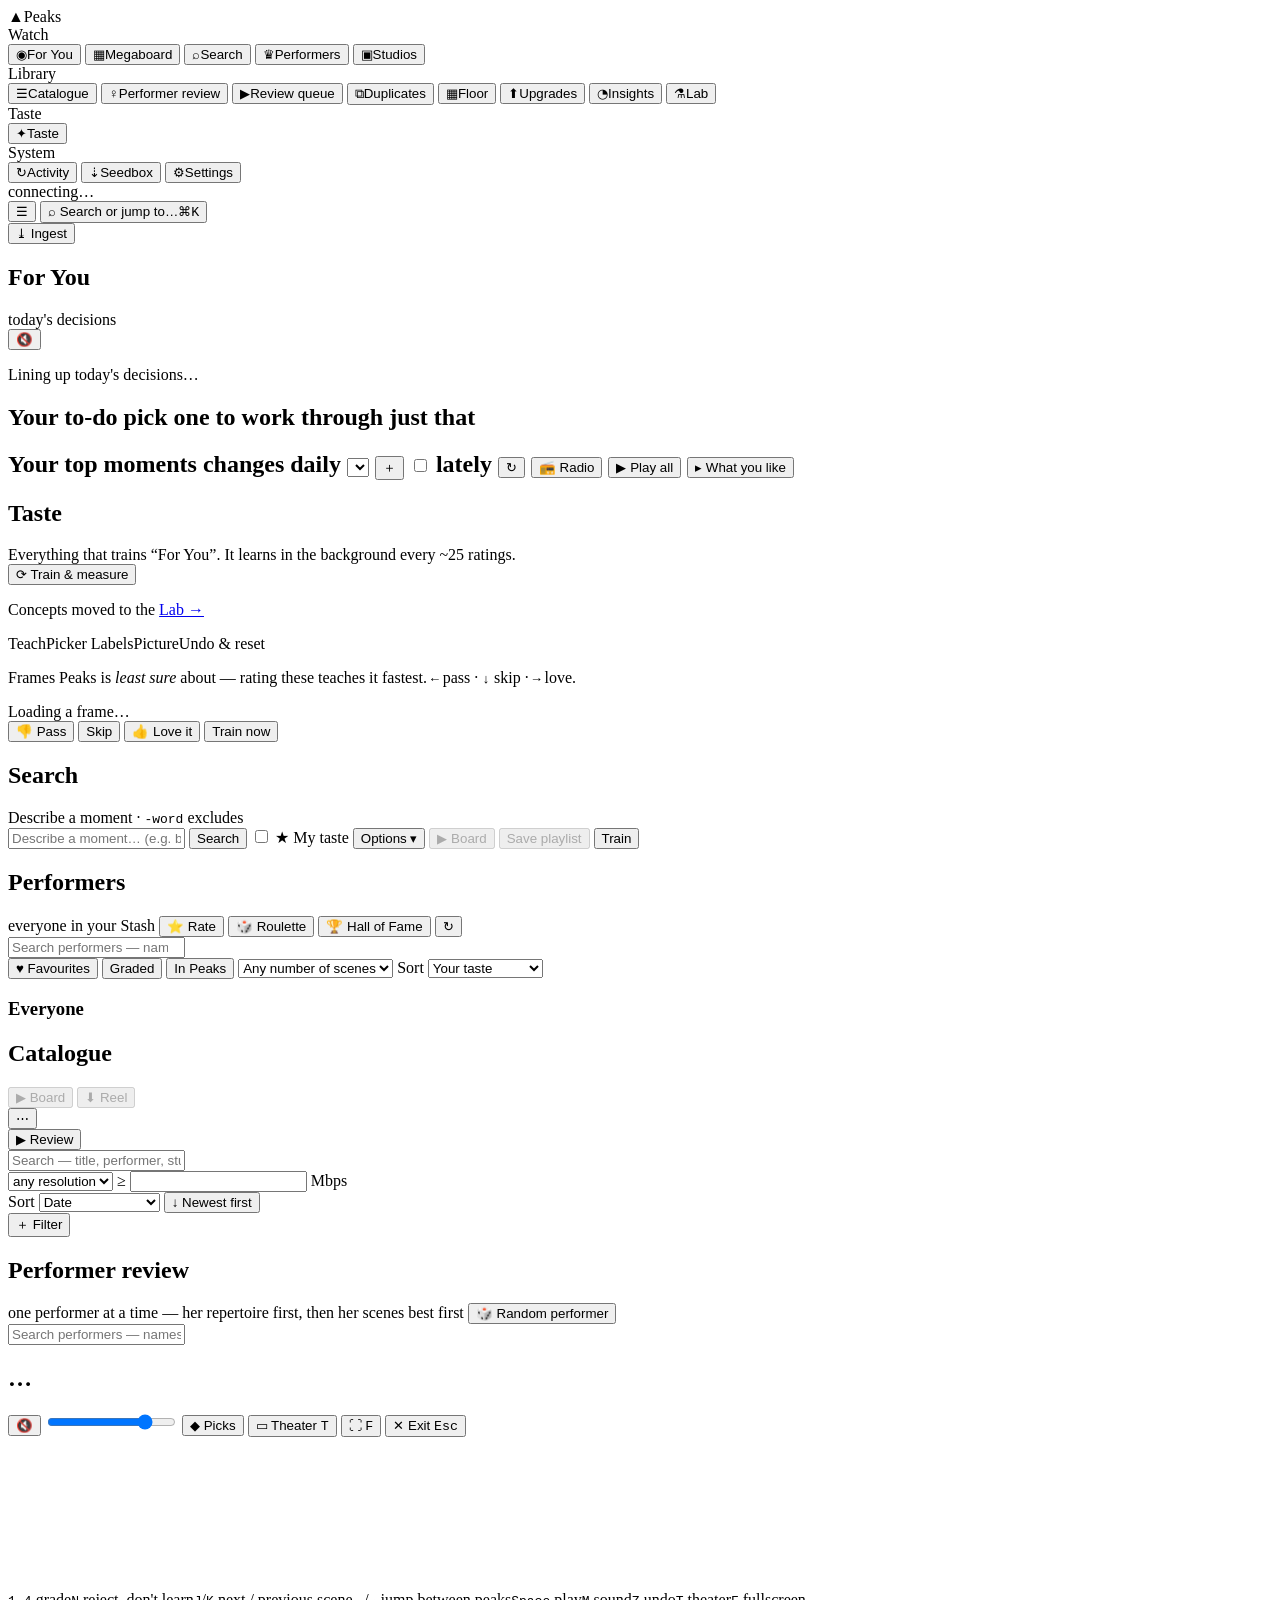
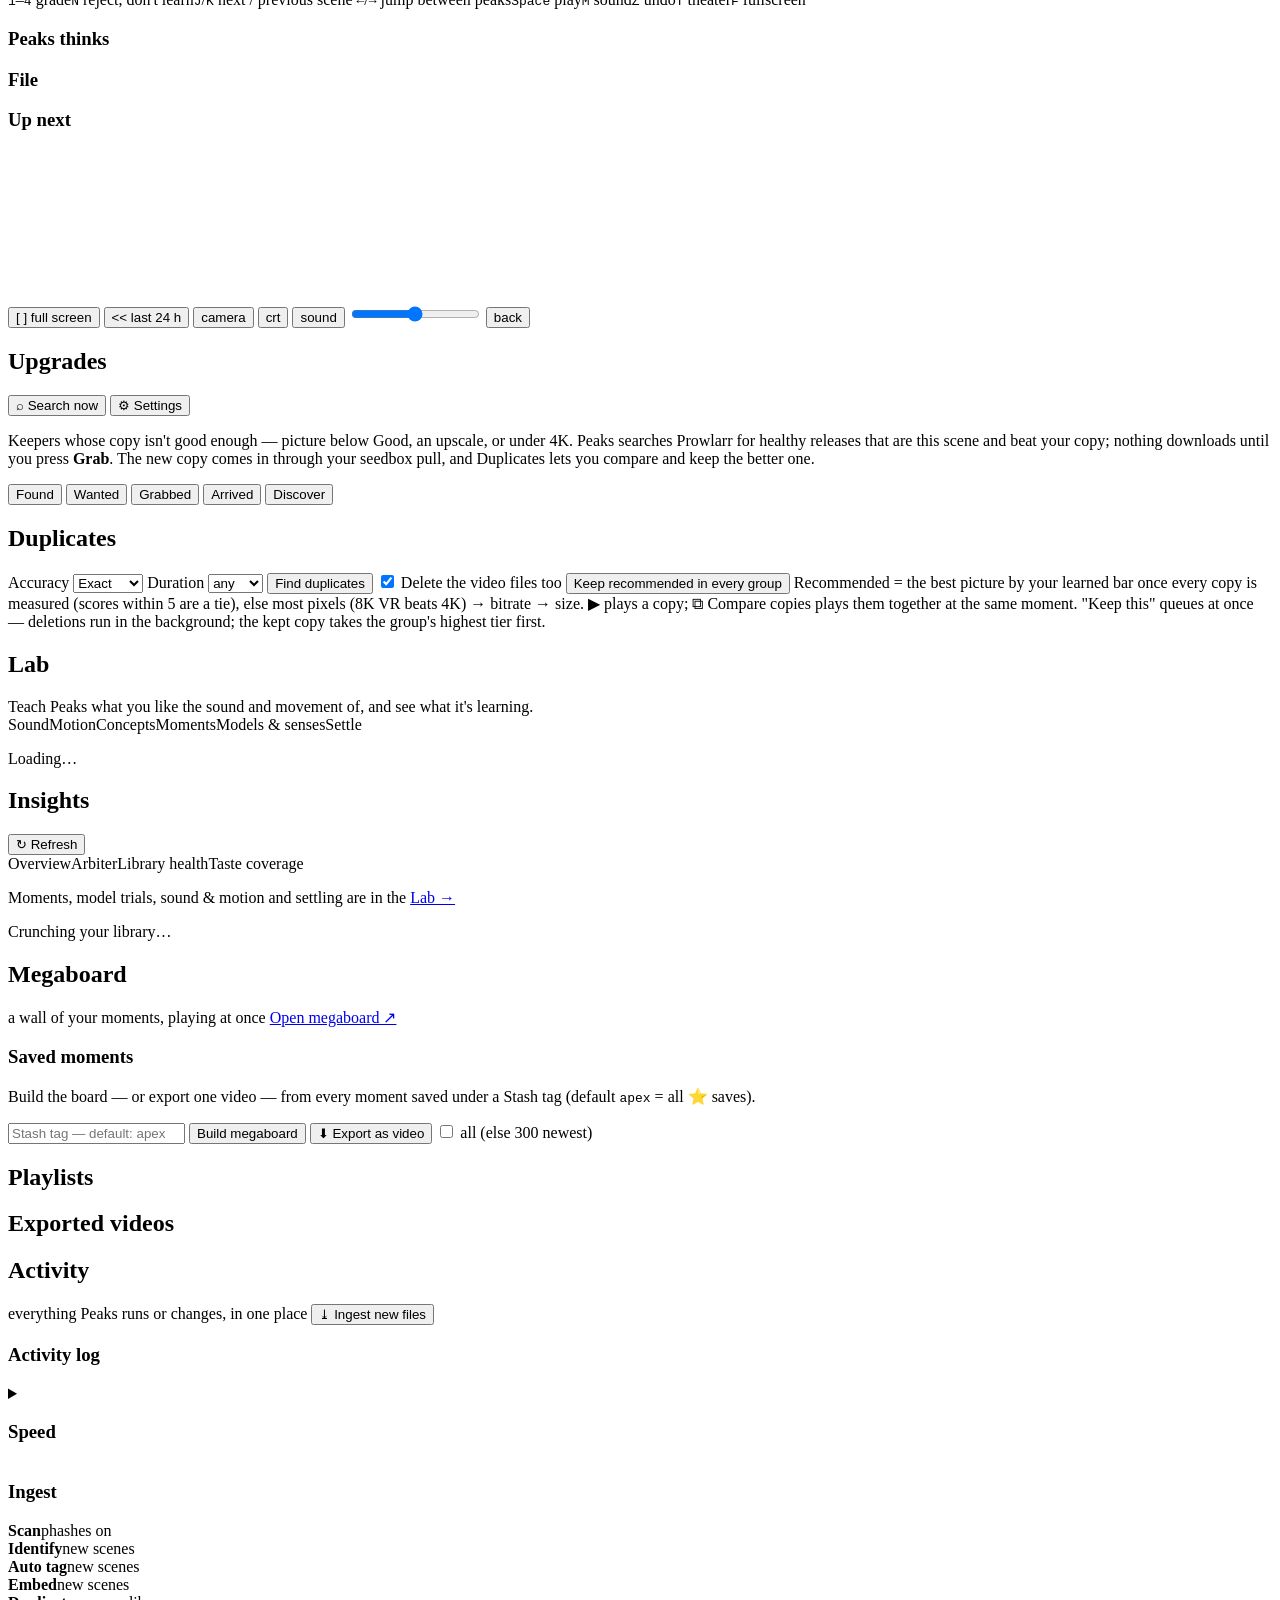
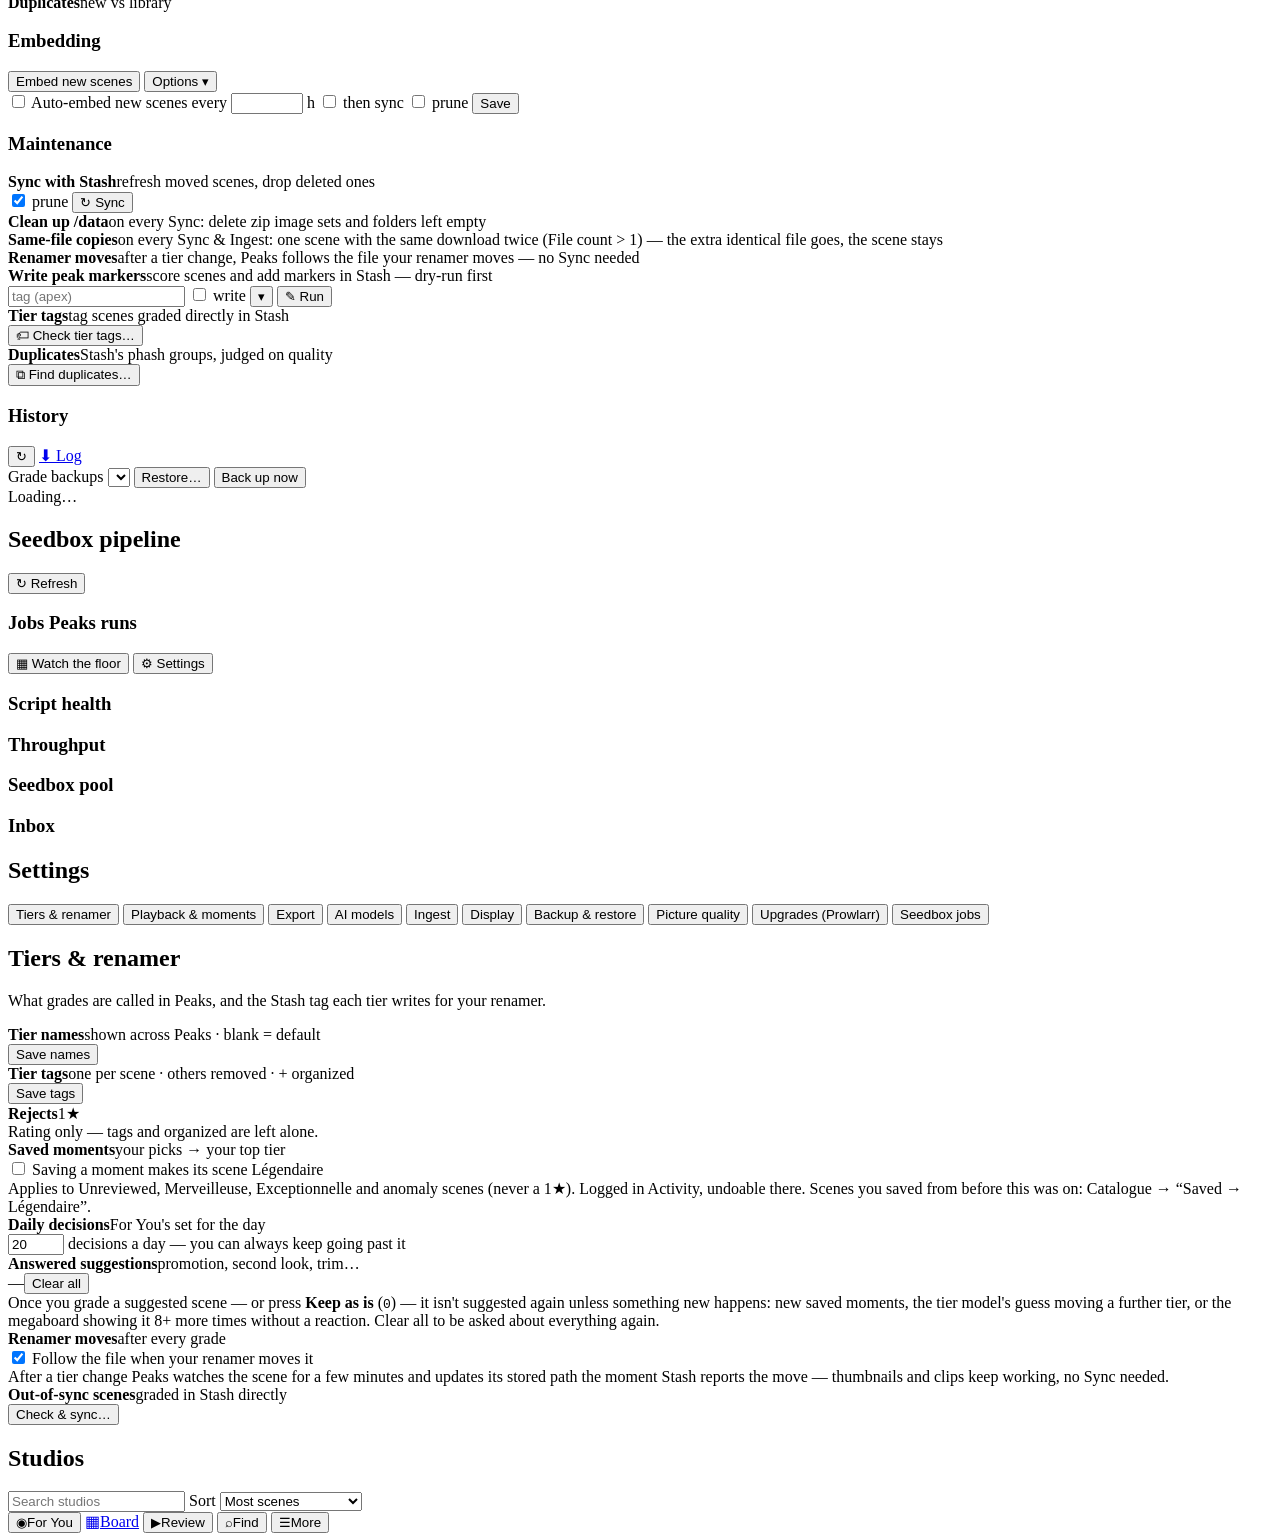
==== src/peaks/web/static/index.html @ 9a2d59e1 "Performer face/body rating where you look first, plus a Rate performers grid - Her page: 'Your ratin" ====
<!DOCTYPE html>
<html lang="en">
<head>
  <meta charset="UTF-8" />
  <meta name="viewport" content="width=device-width, initial-scale=1.0, viewport-fit=cover" />
  <title>Peaks</title>
  <link rel="manifest" href="/manifest.webmanifest" />
  <meta name="theme-color" content="#0b0b0d" />
  <meta name="mobile-web-app-capable" content="yes" />
  <link rel="apple-touch-icon" href="/static/icons/apple-touch-icon.png" />
  <link rel="icon" type="image/svg+xml" href="/static/peaks.svg" />
  <link rel="stylesheet" href="/static/style.css" />
  <link rel="stylesheet" href="/static/ui.css" />
</head>
<body>
<div class="app">
  <!-- SIDEBAR: four groups — watch, library, taste, system -->
  <aside class="side" id="side">
    <div class="brand"><i>▲</i>Peaks</div>
    <div class="grp">Watch</div>
    <button class="nav tab active" data-view="foryou"><span class="ic">◉</span>For You</button>
    <button class="nav tab" data-view="board"><span class="ic">▦</span>Megaboard</button>
    <button class="nav tab" data-view="explore"><span class="ic">⌕</span>Search</button>
    <button class="nav tab" data-view="performers"><span class="ic">♛</span>Performers</button>
    <button class="nav tab" data-view="studios"><span class="ic">▣</span>Studios</button>
    <div class="grp">Library</div>
    <button class="nav tab" data-view="catalogue"><span class="ic">☰</span>Catalogue<span class="ct" id="nav-ct-cat"></span></button>
    <div id="side-smart" class="side-smart" hidden>
      <div class="grp sub-grp">Smart views</div>
      <span id="cat-views" class="side-views"></span>
      <button id="btn-cat-new" class="side-view" hidden title="Scenes added by the last ingest">✦ New</button>
    </div>
    <button class="nav tab" data-view="perfreview"><span class="ic">♀</span>Performer review</button>
    <button class="nav tab" data-view="review"><span class="ic">▶</span>Review queue<span class="ct" id="nav-ct-review"></span></button>
    <button class="nav tab" data-view="dupes"><span class="ic">⧉</span>Duplicates<span class="ct hot" id="nav-ct-dupes" hidden></span></button>
    <button class="nav tab" data-view="floor"><span class="ic">▦</span>Floor<span class="ct hot" id="nav-ct-floor" hidden></span></button>
    <button class="nav tab" data-view="upgrades"><span class="ic">⬆</span>Upgrades<span class="ct hot" id="nav-ct-upg" hidden></span></button>
    <button class="nav tab" data-view="statistics"><span class="ic">◔</span>Insights</button>
    <button class="nav tab" data-view="lab"><span class="ic">⚗</span>Lab</button>
    <div class="grp">Taste</div>
    <button class="nav tab" data-view="taste"><span class="ic">✦</span>Taste</button>
    <div class="grp">System</div>
    <button class="nav tab" data-view="activity"><span class="ic">↻</span>Activity<span class="ct hot" id="nav-ct-jobs" hidden></span></button>
    <button class="nav tab" data-view="seedbox"><span class="ic">⇣</span>Seedbox<span class="sb-dot" id="nav-sb-dot" hidden></span></button>
    <button class="nav tab" data-view="dashboard"><span class="ic">⚙</span>Settings</button>
    <div class="spacer"></div>
    <div id="job-tray" class="tray" hidden></div>
    <div class="conn"><span class="dot" id="conn-dot"></span><span id="conn">connecting…</span></div>
  </aside>

  <main class="main">
    <div class="top">
      <button class="nav-toggle" id="nav-toggle" title="Menu">☰</button>
      <button class="cmd" id="cmd-open" title="Search or jump to anything (⌘K / Ctrl+K)">⌕ <span>Search or jump to…</span><kbd>⌘K</kbd></button>
      <div class="grow"></div>
      <button id="btn-top-ingest" class="btn ghost" title="Scan → identify → auto tag in Stash, then embed + duplicate-check the new scenes">⤓ Ingest</button>
      <button id="btn-logout" class="btn ghost" title="Lock (sign out)" hidden>🔒</button>
    </div>
    <div class="content" id="content">
    <div id="warm-banner" class="warm-banner" hidden></div>

  <!-- FOR YOU (home) -->
  <section id="foryou" class="view active">
    <div class="head"><h1>For You</h1><span class="sub2">today's decisions</span><span class="grow"></span>
      <span id="td-week" class="dim small"></span></div>
    <div class="td-hero" id="td-hero">
      <div class="td-player">
        <video id="td-video" muted playsinline preload="none" hidden></video>
        <div id="td-still" class="td-still" title="Play its peak moments (P)"></div>
        <div id="td-spin" class="td-spin" hidden>loading…</div>
        <div id="td-teach" class="td-teach" hidden></div>
        <div id="td-dots" class="td-dots"></div>
        <button id="td-sound" class="td-sound" title="Sound (M)">🔇</button>
      </div>
      <div class="td-panel" id="td-panel">
        <div class="td-top"><span id="td-job" class="td-job"></span><span class="grow"></span><span id="td-prog" class="dim small"></span></div>
        <div class="td-bar"><i id="td-bar"></i></div>
        <div id="td-body"><p class="dim">Lining up today's decisions…</p></div>
      </div>
    </div>
    <h2 class="shelf-h">Your to-do <span class="sub2">pick one to work through just that</span></h2>
    <div id="td-board" class="td-board"></div>
    <h2 class="shelf-h">Your top moments <span class="sub2">changes daily</span><span class="grow"></span>
      <span id="profile-row" class="row inline" title="Each profile keeps its own 👍/👎, saved moments, trained model, and feed">
        <select id="profile-select" class="pill-select"></select>
        <button id="btn-profile-new" class="btn sm ghost" title="Create a new taste profile">＋</button>
        <button id="btn-profile-del" class="btn sm ghost" title="Delete this profile (keeps its saved moments in Stash)" hidden>🗑</button>
      </span>
      <label class="check small" title="Weight only your most recent loved moments"><input type="checkbox" id="foryou-recent" /> lately</label>
      <button id="btn-foryou-rebuild" class="btn sm ghost" title="Rebuild from your taste">↻</button>
      <button id="btn-foryou-radio" class="btn sm" title="Lean back — an endless stream of your taste that adapts as you thumb">📻 Radio</button>
      <button id="btn-foryou-board" class="btn sm pri" title="Play your taste on the megaboard">▶ Play all</button>
      <button id="toggle-taste-visual" class="btn sm ghost">▸ What you like</button></h2>
    <div id="foryou-status" class="cap fy-status"></div>
    <div id="foryou-words" class="fy-words" hidden></div>
    <div id="foryou-results" class="grid fy-strip"></div>
  </section>

  <!-- TASTE: teach · picker · labels · manage -->
  <section id="taste" class="view">
    <div class="head"><h1>Taste</h1><span class="sub2">Everything that trains “For You”. It learns in the background every ~25 ratings.</span>
      <span class="grow"></span>
      <div class="tq-train-wrap">
        <button class="btn pri xl tq-train" title="Retrain from everything you've rated, saved and graded — and measure how well it knows your taste on scenes it didn't learn from">⟳ Train &amp; measure</button>
        <span class="tq-train-cap" id="tq-train-cap"></span>
      </div>
    </div>
    <div class="card pad tq" id="taste-quality"></div>
    <p class="faint small moved">Concepts moved to the <a href="#/lab" data-lab-tab="concepts">Lab →</a></p>
    <div class="seg tabs" id="taste-tabs">
      <span class="on" data-tab="teach">Teach</span><span data-tab="picker">Picker</span>
      <span data-tab="labels">Labels</span><span data-tab="picture">Picture</span><span data-tab="manage">Undo &amp; reset</span>
    </div>
    <div class="panel" id="pic-panel" data-pane="picture" hidden>
      <div class="seg pic-mode" id="pic-mode"><span class="on" data-mode="pair">Compare two</span><span data-mode="one">Rate one</span></div>
      <p class="cap" id="pic-cap"></p>
      <div class="row pic-transport">
        <button class="btn sm" id="pic-play">❚❚ Pause both</button>
        <button class="btn sm ghost" id="pic-spot" title="Both jump to another point in their scene (N)">⤳ Another spot</button>
        <button class="btn sm ghost" id="pic-sound" title="Sound for the side you're on (M)">🔇 Sound off</button>
        <span class="faint small" id="pic-two-note">two videos stream at once — on mobile data that's a lot at 4K</span>
      </div>
      <div id="pic-pair" class="pic-pair"><p class="dim">Loading a pair…</p></div>
      <div class="row pic-controls">
        <button class="btn pic-ans" data-ans="a">◀ Left looks better</button>
        <button class="btn ghost pic-ans" data-ans="fine" title="Both are good enough for you (↑)">Both fine</button>
        <button class="btn ghost pic-ans" data-ans="bad" title="Neither is good enough (↓)">Both bad</button>
        <button class="btn pic-ans" data-ans="b">Right looks better ▶</button>
        <button class="ghost pic-ans" data-ans="skip" title="Can't tell — next pair (S)">Skip</button>
      </div>
      <div class="row pic-rate" id="pic-rate" hidden>
        <button class="btn pic-band b5" data-band="5" title="As good as it gets (5)">Reference</button>
        <button class="btn pic-band b4" data-band="4" title="(4)">Excellent</button>
        <button class="btn pic-band b3" data-band="3" title="Good enough for you (3)">Good</button>
        <button class="btn pic-band b2" data-band="2" title="Below your bar, but watchable (2)">Watchable</button>
        <button class="btn pic-band b1" data-band="1" title="You'd replace it (1)">Poor</button>
        <button class="ghost pic-band" data-band="skip" title="Can't tell — next file (S)">Skip</button>
      </div>
      <div id="pic-status" class="dim small"></div>
    </div>
    <div class="panel" id="swipe-panel" data-pane="teach">
      <p class="cap">Frames Peaks is <em>least sure</em> about — rating these teaches it fastest. <kbd>←</kbd> pass · <kbd>↓</kbd> skip · <kbd>→</kbd> love.</p>
      <div id="swipe-stage" class="swipe-stage">
        <div id="swipe-card" class="swipe-card dim">Loading a frame…</div>
      </div>
      <div class="row swipe-controls">
        <button id="btn-swipe-no" class="thumb down" title="Not my thing (←)">👎 Pass</button>
        <button id="btn-swipe-skip" class="ghost" title="Skip without rating (↓)">Skip</button>
        <button id="btn-swipe-yes" class="thumb up" title="Love it (→)">👍 Love it</button>
        <button id="btn-swipe-train" class="primary" title="Retrain your taste model from all your ratings">Train now</button>
        <span id="swipe-status" class="dim"></span>
      </div>
    </div>
    <div class="panel" id="pick-panel" data-pane="picker" hidden>
      <p class="cap">Ten random frames from your library — <b>tap the ones that are you</b>, then add them. ▶ previews a frame.</p>
      <div class="row">
        <button id="btn-pick-shuffle" class="primary" title="Draw ten fresh random frames">🎲 Shuffle 10</button>
        <button id="btn-pick-add" class="thumb up" title="Save the tapped frames as in-taste" disabled>＋ Add to my taste</button>
        <span id="pick-status" class="dim"></span>
      </div>
      <div id="pick-grid" class="grid pick-grid"></div>
    </div>
    <div class="panel" id="taste-labels-panel" data-pane="labels" hidden>
      <p class="cap">Every 👍/👎 you've given. Flip or remove one, then <b>Train now</b> — a correction steers every similar-looking frame.</p>
      <div class="row">
        <span id="taste-labels-counts" class="dim"></span>
        <button id="toggle-taste-labels" class="ghost">▸ your labels</button>
        <button id="btn-taste-train" class="primary" title="Retrain so your edits take effect">Train now</button>
        <button id="btn-taste-labels-refresh" class="ghost" hidden>↻ Refresh</button>
      </div>
      <div id="taste-labels" class="taste-labels" hidden></div>
      <div class="row"><button id="btn-taste-labels-more" class="ghost" hidden>Load more</button></div>
    </div>
    <div class="panel" id="taste-manage" data-pane="manage" hidden>
      <p class="cap">Undo a bad session or start over. Deletes 👍/👎 ratings and retrains — saved moments in Stash are <b>not</b> touched (except full reset).</p>
      <div class="row">
        <button class="ghost" data-del="20">Undo last 20 min</button>
        <button class="ghost" data-del="60">Undo last 1 hr</button>
        <button class="ghost" data-del="360">Undo last 6 hr</button>
        <button class="danger" data-del="all">Delete entire taste profile</button>
        <button class="danger" data-del="all" data-purge="1">🔥 Full reset (also delete ⭐ saved moments)</button>
        <span id="taste-manage-status" class="dim"></span>
      </div>
    </div>
  </section>

  <!-- SEARCH (was Explore) -->
  <section id="explore" class="view">
    <div class="head"><h1>Search</h1><span class="sub2">Describe a moment · <code>-word</code> excludes</span></div>
    <div class="search-bar">
      <input id="q" placeholder="Describe a moment… (e.g. beach -crowd, or sound: moaning)" />
      <button id="btn-text" class="primary">Search</button>
      <label class="check" title="Re-rank results by your trained taste"><input type="checkbox" id="taste-toggle" /> ★ My taste</label>
      <button id="toggle-search-adv" class="ghost">Options ▾</button>
      <span class="grow"></span>
      <button id="btn-board-search" class="ghost" disabled title="Open the current results as a megaboard, each tile starting at its matched moment">▶ Board</button>
      <button id="btn-save-collection" class="ghost" disabled title="Save the current results as a named playlist you can reopen">Save playlist</button>
      <button id="btn-train" class="ghost" title="Train your preference model from the thumbs you've given">Train</button>
    </div>
    <div class="row"><span id="explore-hint" class="dim"></span></div>
    <div id="search-adv" class="adv" hidden>
      <label title="Cap moments per scene so one long video can't dominate. 0 = unlimited.">per scene
        <input type="number" id="s-per-scene" min="0" max="50" value="3" style="width:64px" />
      </label>
      <label title="How hard a -term pushes results away in a blended query">negation
        <input type="number" id="s-neg" min="0" max="2" step="0.1" value="0.5" style="width:64px" />
      </label>
      <span id="search-adv-hint" class="dim">the % on each tile is how closely that frame matches your search</span>
    </div>
    <div id="results-bar" hidden>
      <span id="search-count" class="dim"></span>
      <label class="rb-slide">min match
        <input type="range" id="match-min" min="0" max="1" step="0.01" value="0" />
        <b id="match-min-val">0%</b>
      </label>
      <label class="check" id="rb-peak-wrap" hidden
        title="Compare: match this moment by its whole peak (averaged frames) vs the single midpoint frame. Re-runs instantly.">
        <input type="checkbox" id="rb-peak" /> whole peak</label>
    </div>
    <div id="results" class="grid"></div>
  </section>

  <!-- PERFORMERS -->
  <section id="performers" class="view">
    <div class="head"><h1>Performers</h1><span class="sub2" id="perf-sub">everyone in your Stash</span><span class="grow"></span>
      <button class="btn" data-rate-performers title="Rate face and body for many performers at once — two of your five criteria">⭐ Rate</button>
      <button id="btn-perf-roulette" class="btn" title="Surprise me — a random on-taste performer, endless on the board">🎲 Roulette</button>
      <button id="btn-perf-hof" class="btn" title="Auto-build best-of playlists for your top performers">🏆 Hall of Fame</button>
      <button id="btn-perf-refresh" class="btn ghost" title="Re-read performers from Stash">↻</button></div>
    <div class="pf-bar">
      <input id="perf-search" class="search pf-search" type="search" placeholder="Search performers — names and aliases" autocomplete="off" spellcheck="false" />
      <div class="pf-filters">
        <button class="cat-chip pf-f" data-f="fav" title="Your Stash favourites">♥ Favourites</button>
        <button class="cat-chip pf-f" data-f="graded" title="Performers with scenes you've graded">Graded</button>
        <button class="cat-chip pf-f" data-f="lib" title="Performers with scenes in Peaks">In Peaks</button>
        <select id="perf-min" title="Scenes in Stash">
          <option value="0">Any number of scenes</option><option value="1">1+ scenes</option>
          <option value="5">5+ scenes</option><option value="20">20+ scenes</option></select>
        <label class="muted">Sort <select id="perf-sort">
          <option value="taste">Your taste</option>
          <option value="record">Track record</option>
          <option value="scenes">Scenes</option>
          <option value="added">Recently added</option>
          <option value="az">A–Z</option>
        </select></label>
      </div>
      <span id="perf-status" class="dim"></span>
    </div>
    <div id="compare-tray" class="dim" hidden></div>
    <div id="perf-home">
      <div id="perf-sections"></div>
      <div class="pf-gridhead"><h3 id="perf-gridtitle">Everyone</h3><span id="perf-count" class="dim"></span></div>
      <div id="perf-grid" class="pf-grid"></div>
      <div id="perf-more" class="pf-more"></div>
    </div>
    <div id="perf-detail" hidden></div>
    <div id="perf-picker" class="pf-picker" hidden></div>
  </section>

  <!-- CATALOGUE -->
  <section id="catalogue" class="view">
    <div class="head"><h1>Catalogue</h1><span id="cat-status" class="sub2"></span><span class="grow"></span>
      <button id="btn-cat-board" class="btn ghost" disabled title="Play the selected tier's best moments on the megaboard (pick a tier first)">▶ Board</button>
      <button id="btn-cat-reel" class="btn ghost" disabled title="Export one video of the selected tier's best moments (pick a tier first)">⬇ Reel</button>
      <button id="btn-cat-delete" class="btn danger" hidden>🗑 Delete all rejected</button>
      <div class="menu-wrap"><button class="btn ghost" id="btn-cat-more-menu" title="More">⋯</button>
        <div class="menu" id="cat-menu" hidden>
          <button id="btn-cat-refresh" title="Re-read grades from Stash (picks up changes made there)">↻ Re-read from Stash</button>
          <button id="btn-cat-select" title="Select every scene loaded in this view">☐ Select all loaded</button>
          <button id="btn-cat-train" title="Learn your tiers from the scenes you've graded (the picture + file quality)">✦ Train on my grades</button>
          <button id="btn-cat-ingest" title="Scan → identify → auto tag in Stash, then embed + duplicate-check the new scenes">⤓ Ingest new files</button>
          <button id="btn-cat-dupes" title="Stash's duplicate checker (phash), judged on file quality">⧉ Duplicates</button>
        </div></div>
      <button id="btn-cat-review" class="btn pri" title="Grade this list one scene at a time (Review queue)">▶ Review</button>
    </div>
    <div id="cat-chips" class="seg tiers"></div>
    <div id="cat-viewbar" class="cat-viewbar" hidden></div>
    <div class="toolbar">
      <div class="cat-qwrap">
        <input id="cat-q" class="search" autocomplete="off" spellcheck="false"
          placeholder="Search — title, performer, studio, tag… (&quot;exact phrase&quot;, -leave out)" />
        <div id="cat-suggest" class="suggest" hidden></div>
      </div>
      <select id="cat-res" title="Resolution">
        <option value="">any resolution</option>
        <option value="8K">8K</option>
        <option value="7K">7K</option>
        <option value="6K">6K</option>
        <option value="5K">5K</option>
        <option value="4K">4K</option>
        <option value="1440p">1440p</option>
        <option value="1080p">1080p</option>
        <option value="720p">720p</option>
        <option value="SD">SD</option>
      </select>
      <label class="muted" title="Only files at or above this bitrate">≥ <input id="cat-mbps" type="number" min="0" step="1" class="num-sm" /> Mbps</label>
      <span class="grow"></span>
      <div id="cat-saved" class="cat-saved"></div>
      <label class="muted">Sort <select id="cat-sort">
          <option value="suggested">Suggested order</option>
          <option value="date" selected>Date</option>
          <option value="added">Date added</option>
          <option value="performer">Performer</option>
          <option value="tier">Tier</option>
          <option value="title">Title</option>
          <option value="predicted">Predicted tier</option>
          <option value="quality">Quality</option>
          <option value="bitrate">Bitrate</option>
          <option value="duration">Duration</option>
          <option value="size">File size</option>
          <option value="picture">Picture quality</option>
        </select></label>
      <button id="cat-dir" class="btn sm ghost" title="Flip the order">↓ Newest first</button>
    </div>
    <div id="cat-fbar" class="cat-fbar">
      <span id="cat-fchips" class="cat-fchips"></span>
      <div class="menu-wrap"><button id="btn-cat-addf" class="cat-chip addf" title="Narrow the list: performers, studios, tags, VR, saves, dates, length, size…">＋ Filter</button>
        <div id="cat-fmenu" class="menu" hidden></div></div>
      <button id="btn-cat-clear" class="btn sm ghost" hidden>Clear all</button>
      <div id="cat-fpop" class="fpop" hidden></div>
    </div>
    <div id="cat-storage" class="cat-storage"></div>
    <div id="cat-model" class="cat-model faint"></div>
    <div id="cat-list" class="cat-list"></div>
    <div class="row cat-more"><button id="btn-cat-more" class="ghost" hidden>Load more</button></div>
    <div id="cat-bulk" class="cat-bulk" hidden>
      <b id="cat-bulk-n"></b>
      <span id="cat-bulk-grades" class="cat-bulk-grades"></span>
      <span class="grow"></span>
      <button id="btn-cat-delsel" class="danger" hidden>🗑 Delete selected</button>
      <button id="btn-cat-selall" class="ghost">Select all loaded</button>
      <button id="btn-cat-selnone" class="ghost">Clear <kbd>Esc</kbd></button>
    </div>
  </section>

  <!-- REVIEW QUEUE: one scene at a time -->
  <!-- PERFORMER REVIEW: one performer at a time — her repertoire first, then her scenes -->
  <section id="perfreview" class="view">
    <div class="head"><h1>Performer review</h1><span class="sub2">one performer at a time — her repertoire first, then her scenes best first</span>
      <span class="grow"></span><button id="pr-random" class="btn pri">🎲 Random performer</button></div>
    <div id="pr-resume" class="panel pr-resume" hidden></div>
    <div id="pr-pick">
      <input id="pr-q" class="pr-q" placeholder="Search performers — names and aliases…" autocomplete="off" />
      <div id="pr-list" class="pr-list"></div>
    </div>
    <div id="pr-brief" hidden></div>
  </section>

  <section id="review" class="view">
    <div id="rv-empty" class="empty" hidden></div>
    <div id="rv" class="rv">
      <div class="rv-main">
        <div class="head tight"><h1 id="rv-title">…</h1><span id="rv-sub" class="sub2"></span><span class="grow"></span>
          <button id="rv-ingest" class="chip-live" data-go="activity" hidden></button><span id="rv-pos" class="muted"></span>
          <span class="rv-vol"><button class="btn sm ghost" id="rv-mute" title="Mute / unmute (M)">🔇</button>
            <input id="rv-volume" type="range" min="0" max="1" step="0.05" value="0.8" title="Volume" /></span>
          <button class="btn sm ghost pick-toggle on" type="button">◆ Picks</button>
          <button class="btn sm ghost" id="rv-theater" title="Theater mode — the biggest video that fits (T)">▭ Theater <kbd>T</kbd></button>
          <button class="btn sm ghost" id="rv-full" title="Fullscreen video — grading keys still work (F)">⛶ <kbd>F</kbd></button>
          <button class="btn sm ghost" id="rv-exit">✕ Exit <kbd>Esc</kbd></button></div>
        <div class="rv-player"><video id="rv-v" playsinline muted></video>
          <div class="rv-scrub" id="rv-scrub"><div class="rv-track"><i id="rv-prog"></i></div></div>
          <div class="rv-nopeaks" id="rv-nopeaks" hidden>Not embedded yet — no peaks · <kbd>←</kbd>/<kbd>→</kbd> skip 30 s</div></div>
        <div class="rv-settle" id="rv-settle" hidden></div>
        <div class="rv-grades" id="rv-grades"></div>
        <div class="kbdrow"><span><kbd>1</kbd>–<kbd>4</kbd> grade</span><span><kbd>N</kbd> reject, don't learn</span><span><kbd>J</kbd>/<kbd>K</kbd> next / previous scene</span>
          <span><kbd>←</kbd>/<kbd>→</kbd> jump between peaks</span><span><kbd>Space</kbd> play</span><span><kbd>M</kbd> sound</span><span><kbd>Z</kbd> undo</span><span><kbd>T</kbd> theater</span><span><kbd>F</kbd> fullscreen</span></div>
      </div>
      <div class="rv-side">
        <div class="card pad"><h3>Peaks thinks</h3><div id="rv-probs" class="probs"></div><div id="rv-why" class="muted small"></div></div>
        <div class="card pad"><h3>File</h3><div id="rv-facts" class="facts"></div></div>
        <div class="card pad rv-next"><h3>Up next</h3><div id="rv-queue" class="queue"></div></div>
      </div>
    </div>
  </section>

  <!-- DUPLICATES -->
  <!-- FLOOR: the whole pipeline, live, as an ASCII factory floor -->
  <section id="floor" class="view">
    <canvas id="floor-canvas" aria-label="The Peaks pipeline, live"></canvas>
    <div id="floor-bar" class="floor-bar">
      <button class="btn sm ghost" data-a="full" title="Just the floor, full screen (F; Esc to leave)">[ ] full screen</button>
      <button class="btn sm ghost" data-a="replay" title="Fast-forward the last 24 hours (R)">&lt;&lt; last 24 h</button>
      <button class="btn sm ghost" data-a="cam" title="Lock the camera if motion bothers you (C)">camera</button>
      <button class="btn sm ghost" data-a="crt" title="Glow, scanlines and flicker: off / low / full">crt</button>
      <button class="btn sm ghost" data-a="sound" title="Ambient sound, off by default (M)">sound</button>
      <input type="range" id="floor-vol" min="0" max="1" step="0.05" title="Volume" />
      <button class="btn sm ghost" data-a="back" title="Back to Peaks">back</button>
    </div>
  </section>

  <!-- UPGRADES: better copies of your keepers, found through Prowlarr -->
  <section id="upgrades" class="view">
    <div class="head"><h1>Upgrades</h1><span id="upg-status" class="sub2"></span><span class="grow"></span>
      <button id="btn-upg-run" class="btn ghost" title="Search Prowlarr for the next Wanted scenes now">⌕ Search now</button>
      <button class="btn ghost" data-go="dashboard" data-sec="upgrades">⚙ Settings</button></div>
    <p class="faint small">Keepers whose copy isn't good enough — picture below Good, an upscale, or under 4K. Peaks searches Prowlarr for healthy releases that are this scene and beat your copy; nothing downloads until you press <b>Grab</b>. The new copy comes in through your seedbox pull, and Duplicates lets you compare and keep the better one.</p>
    <div class="seg" id="upg-tabs">
      <button data-t="found" class="on">Found <span class="n" id="upg-n-found"></span></button>
      <button data-t="wanted">Wanted <span class="n" id="upg-n-wanted"></span></button>
      <button data-t="grabbed">Grabbed <span class="n" id="upg-n-grabbed"></span></button>
      <button data-t="arrived">Arrived <span class="n" id="upg-n-arrived"></span></button>
      <button data-t="discover" title="StashDB scenes from your favourite performers and studios that you don't have">Discover <span class="n" id="upg-n-discover"></span></button>
    </div>
    <div id="upg-list" class="upg-list"></div>
  </section>

  <section id="dupes" class="view">
    <div id="dupe-box">
      <div class="head"><h1>Duplicates</h1><span id="dupe-status" class="sub2"></span></div>
      <div class="toolbar">
        <label class="muted">Accuracy <select id="dupe-acc">
          <option value="exact">Exact</option><option value="high">High</option>
          <option value="medium">Medium</option><option value="low">Low</option></select></label>
        <label class="muted">Duration <select id="dupe-dur">
          <option value="-1">any</option><option value="0">equal</option>
          <option value="1">±1 s</option><option value="5">±5 s</option><option value="10">±10 s</option></select></label>
        <button id="btn-dupe-scan" class="btn pri">Find duplicates</button>
        <label class="check" title="Off: copies are only removed from Stash; the files stay on disk"><input type="checkbox" id="dupe-files" checked /> Delete the video files too</label>
        <button id="btn-dupe-all" class="btn ghost" title="Queue every group with its ★ Recommended copy kept">Keep recommended in every group</button>
        <span class="faint small">Recommended = the best picture by your learned bar once every copy is measured (scores within 5 are a tie), else most pixels (8K VR beats 4K) → bitrate → size. ▶ plays a copy; ⧉ Compare copies plays them together at the same moment. "Keep this" queues at once — deletions run in the background; the kept copy takes the group's highest tier first.</span>
      </div>
      <div id="dupe-queue" class="dupe-queue" hidden></div>
      <div id="dupe-list" class="dupe-list"></div>
    </div>
  </section>

  <!-- LAB: everything experimental — explore sound & motion, concepts, moments, models, settling -->
  <section id="lab" class="view">
    <div class="head"><h1>Lab</h1><span class="sub2">Teach Peaks what you like the sound and movement of, and see what it's learning.</span></div>
    <div class="seg tabs" id="labx-tabs"><span class="on" data-tab="sound">Sound</span><span data-tab="motion">Motion</span><span data-tab="concepts">Concepts</span><span data-tab="moments">Moments</span><span data-tab="models">Models &amp; senses</span><span data-tab="settle">Settle</span></div>
    <div id="sx-sound" class="sx" data-pane="sound"><p class="dim">Loading…</p></div>
    <div id="sx-motion" class="sx" data-pane="motion" hidden><p class="dim">Loading…</p></div>
    <div class="panel" id="cx-panel" data-pane="concepts" hidden>
      <p class="cap">Name something you look for, in your own words — “close framing”, “slow build”, “flat lighting” — then mark a few frames
        yes or no. Peaks learns it, uses it in search and Catalogue filters, and argues in it when it explains a grade (only when it
        really separates your tiers).</p>
      <div class="row"><input id="cx-new" placeholder="A new concept, in your words…" maxlength="60" style="min-width:280px" />
        <button id="cx-add" class="btn pri sm">Teach it</button>
        <button id="cx-browse" class="btn sm" title="Random frames from your library — pick the ones that show something and name it">🎲 Browse random frames</button></div>
      <div id="cx-rand" class="cx-rand" hidden></div>
      <div id="cx-list" class="cx-list"></div>
      <div id="cx-teach" class="cx-teach" hidden></div>
    </div>
    <div id="moments-body" data-pane="moments" hidden><p class="dim">Checking Peaks' picks…</p></div>
    <div id="lab-body" data-pane="models" hidden><p class="dim">Opening the Lab…</p></div>
    <div data-pane="settle" hidden><div id="settle-card"><p class="dim">Counting…</p></div></div>
  </section>

  <!-- INSIGHTS: statistics + storage + taste coverage -->
  <section id="statistics" class="view">
    <div class="head"><h1>Insights</h1><span id="stats-status" class="sub2"></span><span class="grow"></span>
      <button id="btn-stats-refresh" class="btn ghost" title="Recompute">↻ Refresh</button></div>
    <div class="seg tabs" id="ins-tabs"><span class="on" data-tab="overview">Overview</span><span data-tab="arbiter">Arbiter</span><span data-tab="health">Library health</span><span data-tab="coverage">Taste coverage</span></div>
    <p class="faint small moved">Moments, model trials, sound &amp; motion and settling are in the <a href="#/lab" data-lab-tab="sound">Lab →</a></p>
    <div id="stats-body" class="dim" data-pane="overview">Crunching your library…</div>
    <div id="arbiter-body" data-pane="arbiter" hidden><p class="dim">Asking for honest verdicts…</p></div>
    <div id="health-body" data-pane="health" hidden><p class="dim">Reading your library…</p></div>
    <div id="experimental" data-pane="coverage" hidden>
      <div class="toolbar">
        <label id="exp-floor-wrap" class="muted" title="A scene counts as 'covered' if its best moment scores at or above this. Shared with the board + Statistics.">Taste floor
          <input type="range" id="exp-floor" min="0" max="0.95" step="0.01" value="0" />
          <b id="exp-floor-val" class="dim">off</b></label>
        <button id="btn-exp-refresh" class="btn sm ghost">↻ Refresh</button>
        <span id="exp-status" class="dim"></span>
        <span class="faint small">How much of your library your taste reaches — and why the rest doesn't.</span>
      </div>
      <div id="exp-body" class="dim">Analyzing your taste coverage…</div>
    </div>
  </section>

  <!-- MEGABOARD (builder, playlists, reels) -->
  <section id="board" class="view">
    <div class="head"><h1>Megaboard</h1><span class="sub2">a wall of your moments, playing at once</span><span class="grow"></span>
      <a id="board-link" class="btn pri" href="/megaboard/" target="_blank">Open megaboard ↗</a></div>
    <div class="panel">
      <h3>Saved moments</h3>
      <p class="cap">Build the board — or export one video — from every moment saved under a Stash tag (default <code>apex</code> = all ⭐ saves).</p>
      <div class="row">
        <input id="board-tag" placeholder="Stash tag — default: apex" title="A profile tag like 'apex-heels' targets that profile." />
        <button id="btn-playlist" class="primary">Build megaboard</button>
        <button id="btn-reel" class="ghost" title="Stitch saved moments under this tag into one video">⬇ Export as video</button>
        <label class="check" title="Off: the most recent 300 (avoids a surprise multi-GB file). On: every saved moment under this tag."><input type="checkbox" id="reel-all" /> all (else 300 newest)</label>
        <button id="btn-reel-stop" class="ghost" hidden>Stop</button>
        <span id="playlist-status" class="dim"></span>
        <span id="reel-status" class="dim"></span>
      </div>
      <pre id="playlist-log" class="log" hidden></pre>
      <pre id="reel-log" class="log" hidden></pre>
    </div>
    <h2 class="shelf-h">Playlists</h2>
    <div id="collections" class="reels"></div>
    <h2 class="shelf-h">Exported videos</h2>
    <div id="reels" class="reels"></div>
  </section>

  <!-- ACTIVITY: every job + history -->
  <section id="activity" class="view">
    <div class="head"><h1>Activity</h1><span class="sub2">everything Peaks runs or changes, in one place</span><span class="grow"></span>
      <button id="btn-ingest-review" class="btn" hidden>▶ Review new scenes</button>
      <button id="btn-ingest" class="btn pri">⤓ Ingest new files</button>
      <button id="btn-ingest-stop" class="btn danger" hidden>Stop</button></div>
    <div id="crash-card" class="panel crash-card" hidden></div>
    <div class="cards" id="stat-cards"></div>
    <div class="panel actlog" id="actlog">
      <div class="row between"><h3>Activity log</h3><span id="actlog-sum" class="dim small"></span></div>
      <div id="actlog-run" class="actlog-run"></div>
      <div id="actlog-chips" class="actlog-chips"></div>
      <div id="actlog-stream" class="actlog-stream" tabindex="0" aria-live="polite"></div>
    </div>
    <details class="panel speed" id="speed-panel">
      <summary class="row between"><h3>Speed</h3><span id="speed-sum" class="dim small"></span></summary>
      <div id="speed-body" class="small"></div>
    </details>
    <div class="act-cols">
      <div>
        <div class="panel" id="ingest-panel">
          <div class="row between"><h3>Ingest</h3><span id="ingest-status" class="dim"></span></div>
          <div id="watch-line" class="watch-line small dim" hidden></div>
          <div class="steps" id="ingest-steps">
            <div class="st" data-st="scan"><b>Scan</b><span>phashes on</span></div>
            <div class="st" data-st="identify"><b>Identify</b><span>new scenes</span></div>
            <div class="st" data-st="auto tag"><b>Auto tag</b><span>new scenes</span></div>
            <div class="st" data-st="embed"><b>Embed</b><span>new scenes</span></div>
            <div class="st" data-st="duplicates"><b>Duplicates</b><span>new vs library</span></div>
          </div>
          <pre id="ingest-log" class="log" hidden></pre>
        </div>

        <div class="panel">
          <div class="row between"><h3>Embedding</h3><span id="embed-status" class="dim"></span></div>
          <div class="row"><span id="embed-pending" class="muted"></span></div>
          <div class="row">
            <button id="btn-embed" class="primary">Embed new scenes</button>
            <button id="btn-embed-stop" class="ghost" hidden>Stop</button>
            <button id="toggle-adv" class="ghost" type="button">Options ▾</button>
          </div>
          <div id="embed-adv" class="adv" hidden>
            <label>Model
              <select id="adv-model">
                <option value="dino">DINOv2 — structure</option>
                <option value="clip">CLIP — text search</option>
                <option value="dino,clip">DINOv2 + CLIP (queued)</option>
              </select>
            </label>
            <label>Sampling
              <select id="adv-mode">
                <option value="sparse">sparse (fast)</option>
                <option value="interval">interval (linear)</option>
                <option value="keyframes">keyframes</option>
              </select>
            </label>
            <label>Interval (s)<input id="adv-interval" type="number" min="1" step="1" /></label>
            <label>GPU decode
              <select id="adv-hwaccel">
                <option value="cuda">cuda (NVDEC)</option>
                <option value="auto">auto</option>
                <option value="">off (CPU)</option>
              </select>
            </label>
            <label>Workers<input id="adv-workers" type="number" min="1" step="1" /></label>
            <label>Timeout (s)<input id="adv-timeout" type="number" min="0" step="30" /></label>
            <label title="Frames embedded per GPU pass. Lower it if the GPU runs out of memory — the giant backbone on a 12GB card may need 16–32.">Batch size<input id="adv-batch" type="number" min="1" step="1" /></label>
          </div>
          <p id="adv-hint" class="dim adv-hint" hidden>Overrides apply to this run only.</p>
          <div class="row sched" title="Automatically embed newly-added Stash scenes on a schedule, in the background.">
            <label class="check"><input type="checkbox" id="sched-on" /> Auto-embed new scenes</label>
            <label class="muted">every <input id="sched-hours" type="number" min="0.5" step="0.5" style="width:64px" /> h</label>
            <label class="check" title="After each pass, refresh moved scenes' paths (and drop deleted ones if prune is on)"><input type="checkbox" id="sched-sync" /> then sync</label>
            <label class="check" title="Drop cache entries for scenes deleted from Stash (destructive)"><input type="checkbox" id="sched-prune" /> prune</label>
            <button id="btn-sched-save" class="btn sm ghost">Save</button>
            <span id="sched-status" class="dim"></span>
          </div>
          <pre id="embed-log" class="log" hidden></pre>
        </div>

        <div class="panel" id="fail-panel" hidden>
          <div class="row between"><h3 class="warn">Failed scenes <span id="fail-count" class="dim"></span></h3><span id="fix-status" class="dim"></span></div>
          <p class="cap">Usually a seek/decode quirk. Retry falls back to CPU decode, then a full linear decode.</p>
          <div class="row">
            <button id="btn-fix" class="primary">Retry failed</button>
            <button id="btn-fix-stop" class="ghost" hidden>Stop</button>
            <button id="btn-fail-list" class="ghost">Show list</button>
            <button id="btn-fail-clean" class="ghost" title="Drop entries for scenes that are deleted, replaced or whose file is gone — they can never embed">🧹 Clean up</button>
          </div>
          <pre id="fail-list" class="log" hidden></pre>
          <pre id="fix-log" class="log" hidden></pre>
        </div>

        <div class="panel">
          <h3>Maintenance</h3>
          <div class="maint">
            <div class="mrow"><div><b>Sync with Stash</b><span>refresh moved scenes, drop deleted ones</span></div>
              <div class="row"><label class="check"><input type="checkbox" id="sync-prune" checked /> prune</label>
                <button id="btn-sync" class="btn sm">↻ Sync</button><span id="sync-status" class="dim"></span></div></div>
            <div class="mrow"><div><b>Clean up /data</b><span>on every Sync: delete zip image sets and folders left empty</span></div>
              <div id="cleanup-status" class="dim small"></div></div>
            <div class="mrow"><div><b>Same-file copies</b><span>on every Sync &amp; Ingest: one scene with the same download twice (File count &gt; 1) — the extra identical file goes, the scene stays</span></div>
              <div id="copies-status" class="dim small"></div></div>
            <div class="mrow"><div><b>Renamer moves</b><span>after a tier change, Peaks follows the file your renamer moves — no Sync needed</span></div>
              <div id="moves-status" class="dim small"></div></div>
            <div class="mrow"><div><b>Write peak markers</b><span>score scenes and add markers in Stash — dry-run first</span></div>
              <div class="row"><input id="score-tag" placeholder="tag (apex)" class="num-md" />
                <label class="check"><input type="checkbox" id="score-write" /> write</label>
                <button id="toggle-score-adv" class="btn sm ghost" type="button">▾</button>
                <button id="btn-score" class="btn sm">✎ Run</button>
                <button id="btn-score-stop" class="btn sm ghost" hidden>Stop</button><span id="score-status" class="dim"></span></div></div>
            <div id="score-adv" class="adv" hidden>
              <label>Enter at (high)<input id="adv-high" type="number" min="0" step="0.01" /></label>
              <label>Stay until (low)<input id="adv-low" type="number" min="0" step="0.01" /></label>
              <label>Max length (s)<input id="adv-maxdur" type="number" min="0" step="5" /></label>
              <label>Match
                <select id="adv-reduce">
                  <option value="max">max — specific</option>
                  <option value="mean">mean — broader</option>
                </select>
              </label>
              <label>Normalize
                <select id="adv-normalize">
                  <option value="none">none — absolute</option>
                  <option value="scene-z">scene-z — per-scene peaks</option>
                </select>
              </label>
            </div>
            <div class="mrow"><div><b>Tier tags</b><span>tag scenes graded directly in Stash</span></div>
              <div class="row"><button class="btn sm" data-go="dashboard" data-sec="tiers">🏷 Check tier tags…</button></div></div>
            <div class="mrow"><div><b>Duplicates</b><span>Stash's phash groups, judged on quality</span></div>
              <div class="row"><button class="btn sm" data-go="dupes">⧉ Find duplicates…</button></div></div>
          </div>
          <pre id="sync-log" class="log" hidden></pre>
          <pre id="score-log" class="log" hidden></pre>
        </div>
      </div>

      <div class="panel" id="history-panel">
        <div class="row between"><h3>History</h3>
          <span class="row"><button id="btn-hist-refresh" class="btn sm ghost" title="Refresh">↻</button>
            <a id="hist-download" class="btn sm ghost" href="/api/history/download" download>⬇ Log</a></span></div>
        <div class="row backups">
          <span class="muted small">Grade backups</span>
          <select id="backup-sel" title="Grade backups, newest first"></select>
          <button id="btn-backup-preview" class="btn sm ghost">Restore…</button>
          <button id="btn-backup-now" class="btn sm ghost">Back up now</button>
          <span id="backup-status" class="dim"></span>
        </div>
        <div id="backup-diff" hidden></div>
        <div id="hist-list" class="hist-list dim">Loading…</div>
      </div>
    </div>
  </section>

  <!-- SEEDBOX: is the seedbox → library pipeline healthy? (read-only) -->
  <section id="seedbox" class="view">
    <div class="head"><h1>Seedbox pipeline</h1><span class="sub2" id="sb-refreshed"></span><span class="grow"></span>
      <button id="btn-sb-refresh" class="btn ghost" title="Re-read the scripts' files and re-ask qBittorrent (at most every 30 s)">↻ Refresh</button></div>
    <div id="sb-verdict" class="panel sb-verdict"></div>
    <div class="panel" id="sb-jobs"><div class="row between"><h3>Jobs Peaks runs</h3>
      <span class="row"><button class="btn sm ghost" data-go="floor">▦ Watch the floor</button>
      <button class="btn sm ghost" data-go="dashboard" data-sec="seedjobs">⚙ Settings</button></span></div><div class="sb-body"></div></div>
    <div class="sb-grid">
      <div class="panel" id="sb-scripts"><h3>Script health</h3><div class="sb-body"></div></div>
      <div class="panel" id="sb-through"><h3>Throughput</h3><div class="sb-body"></div></div>
      <div class="panel" id="sb-pool"><h3>Seedbox pool</h3><div class="sb-body"></div></div>
      <div class="panel" id="sb-inbox"><h3>Inbox</h3><div class="sb-body"></div></div>
    </div>
  </section>

  <!-- SETTINGS: sectioned forms only -->
  <section id="dashboard" class="view">
    <div class="head"><h1>Settings</h1></div>
    <div class="set">
      <nav class="snav" id="set-nav">
        <button class="on" data-sec="tiers">Tiers &amp; renamer</button>
        <button data-sec="playback">Playback &amp; moments</button>
        <button data-sec="export">Export</button>
        <button data-sec="models">AI models</button>
        <button data-sec="ingest">Ingest</button>
        <button data-sec="display">Display</button>
        <button data-sec="backup">Backup &amp; restore</button>
        <button data-sec="picture">Picture quality</button>
        <button data-sec="upgrades">Upgrades (Prowlarr)</button>
        <button data-sec="seedjobs">Seedbox jobs</button>
      </nav>
      <div class="sets">
        <div class="sec" data-sec="tiers">
          <h2>Tiers &amp; renamer</h2>
          <p class="lead">What grades are called in Peaks, and the Stash tag each tier writes for your renamer.</p>
          <div class="field"><div class="l"><b>Tier names</b><span>shown across Peaks · blank = default</span></div>
            <div><div id="tier-names" class="row"></div>
              <div class="row"><button id="btn-tier-names-save" class="btn sm pri">Save names</button><span id="tier-names-status" class="dim"></span></div></div></div>
          <div class="field" id="tier-tags-panel"><div class="l"><b>Tier tags</b><span>one per scene · others removed · + organized</span></div>
            <div><div id="tier-tags" class="row"></div>
              <div class="row"><button id="btn-tier-tags-save" class="btn sm ghost">Save tags</button><span id="tier-tags-status" class="dim"></span></div></div></div>
          <div class="field"><div class="l"><b>Rejects</b><span>1★</span></div><div class="muted">Rating only — tags and organized are left alone.</div></div>
          <div class="field"><div class="l"><b>Saved moments</b><span>your picks → your top tier</span></div>
            <div><label class="check"><input type="checkbox" id="cur-auto-leg" /> Saving a moment makes its scene Légendaire</label>
              <div class="muted small">Applies to Unreviewed, Merveilleuse, Exceptionnelle and anomaly scenes (never a 1★). Logged in Activity, undoable there. Scenes you saved from before this was on: Catalogue → “Saved → Légendaire”.</div>
              <span id="cur-status" class="dim"></span></div></div>
          <div class="field"><div class="l"><b>Daily decisions</b><span>For You's set for the day</span></div>
            <div class="row"><input id="cur-goal" type="number" min="1" max="500" class="num-md" value="20" />
              <span class="muted small">decisions a day — you can always keep going past it</span></div></div>
          <div class="field"><div class="l"><b>Answered suggestions</b><span>promotion, second look, trim…</span></div>
            <div><div class="row"><span id="vd-count" class="muted">—</span><button id="btn-vd-clear" class="btn sm ghost">Clear all</button></div>
              <div class="muted small">Once you grade a suggested scene — or press <b>Keep as is</b> (<kbd>0</kbd>) — it isn't suggested again unless something new happens: new saved moments, the tier model's guess moving a further tier, or the megaboard showing it 8+ more times without a reaction. Clear all to be asked about everything again.</div></div></div>
          <div class="field"><div class="l"><b>Renamer moves</b><span>after every grade</span></div>
            <div><label class="check"><input type="checkbox" id="cur-follow" checked /> Follow the file when your renamer moves it</label>
              <div class="muted small">After a tier change Peaks watches the scene for a few minutes and updates its stored path the moment Stash reports the move — thumbnails and clips keep working, no Sync needed.</div></div></div>
          <div class="field"><div class="l"><b>Out-of-sync scenes</b><span>graded in Stash directly</span></div>
            <div><button id="btn-tag-sync" class="btn sm">Check &amp; sync…</button><div id="tag-sync-box" hidden></div></div></div>
        </div>
        <div class="sec" data-sec="playback" hidden>
          <h2>Playback &amp; moments</h2>
          <p class="lead">How moments are cut and matched. Takes effect on the next load — no re-embed.</p>
          <div class="field"><div class="l"><b>Moment length</b><span>clamped to <span id="clip-min">3</span>–<span id="clip-max">30</span> s (<span id="clip-max2">30</span> s cap)</span></div>
            <div class="row"><span class="faint small">Longer</span><input id="clip-sim" type="range" min="0.3" max="0.95" step="0.01" value="0.5" />
              <span class="faint small">Tighter</span><span id="clip-sim-val" class="dim">0.50</span>
              <button id="btn-clip-save" class="btn sm pri">Save</button><span id="clip-status" class="dim"></span></div></div>
          <div class="field"><div class="l"><b>Match on the whole peak</b><span>“find similar”</span></div>
            <label class="check" title="Match a moment by the mean of its frames instead of one midpoint frame. Query-time only.">
              <input type="checkbox" id="chk-peak-pool" /> average a moment's frames (steadier) — off = single frame</label></div>
        </div>
        <div class="sec" data-sec="export" hidden>
          <h2>Export</h2>
          <p class="lead">Used when a reel mixes formats. Same-format exports stay lossless.</p>
          <div class="field"><div class="l"><b>Resolution</b><span>“match” = largest source, max 4K</span></div>
            <select id="exp-res">
              <option value="1080">1080p (default)</option>
              <option value="1440">1440p</option>
              <option value="2160">4K (2160p)</option>
              <option value="source">Match largest source</option>
            </select></div>
          <div class="field"><div class="l"><b>Frame rate</b><span>“highest” caps at 120</span></div>
            <select id="exp-fps">
              <option value="30">30 (default)</option>
              <option value="60">60</option>
              <option value="source">Highest source</option>
            </select></div>
          <div class="field"><div class="l"><b>Codec</b><span>H.265 ≈ half the size at 4K</span></div>
            <div class="row"><select id="exp-codec">
              <option value="h264">H.264 (default)</option>
              <option value="hevc">H.265 / HEVC</option>
            </select><button id="btn-export-save" class="btn sm pri">Save</button><span id="export-status" class="dim"></span></div></div>
        </div>
        <div class="sec" data-sec="models" hidden>
          <h2>AI models</h2>
          <p class="lead">Used everywhere, no restart. After switching, run an embed pass (Activity) to fill the new cache.</p>
          <div class="field"><div class="l"><b>Visual model</b><span>DINO · “find similar” + taste · try a new one in Insights → Lab first</span></div>
            <select id="sel-dino">
              <option value="dinov2_vitl14">DINOv2 large (default)</option>
              <option value="dinov2_vitg14">DINOv2 giant (heaviest)</option>
              <option value="dinov3_vitl16">DINOv3 large</option>
              <option value="dinov3_vith16plus">DINOv3 huge+</option>
            </select></div>
          <div class="field"><div class="l"><b>Text-search model</b><span>OpenCLIP</span></div>
            <div class="row"><select id="sel-clip">
              <option value="ViT-H-14">largest</option>
            </select><span id="models-status" class="dim"></span></div></div>
        </div>
        <div class="sec" data-sec="picture" hidden>
          <h2>Picture quality</h2>
          <p class="lead">Peaks looks at a few full-resolution stills of each file — real detail (upscales read as what they came from), compression blocks, grain, banding, interlacing, letterboxing — and learns which pictures <b>you</b> find good enough from your picks in Taste → Picture. New files are measured after each ingest; the rest of the library only when you start it here.</p>
          <div id="pic-set" class="pic-set"><p class="dim">Loading…</p></div>
        </div>
        <div class="sec" data-sec="seedjobs" hidden>
          <h2>Seedbox jobs</h2>
          <p class="lead">Peaks runs the seedbox pull, the purge and the daily report — the jobs your Unraid User Scripts used to run — with rclone inside the container and your rclone.conf mounted read-only. Same rules as the scripts; the same state files, so history carries over.</p>
          <div class="field"><div class="l"><b>Take over</b><span>one puller at a time</span></div>
            <div><label class="check"><input type="checkbox" id="sj-cutover" /> I've disabled the Unraid scripts <b>seedbox-pull</b>, <b>seedbox-purge-pulled</b> and <b>seedbox-report</b></label>
              <div id="sj-cutover-note" class="small dim"></div></div></div>
          <div class="field"><div class="l"><b>Seedbox</b><span>the rclone remote and its download folder</span></div>
            <div><input id="sj-remote" placeholder="seedbox:/home/YOU/downloads/qbittorrent" style="min-width:360px" />
              <div class="small dim">Categories are folders under it; the purge reads qBittorrent's save paths against the same folder.</div></div></div>
          <div class="field"><div class="l"><b>Where files go</b><span>container paths under /data</span></div>
            <div id="sj-cats"></div></div>
          <div class="field"><div class="l"><b>Pull</b><span>how fast</span></div>
            <div class="row"><label class="check"><input type="checkbox" id="sj-pull-on" /> every</label><input id="sj-every" type="number" min="5" class="num-sm" /><span class="muted">min ·</span>
              <input id="sj-par" type="number" min="1" max="8" class="num-sm" /><span class="muted">files at once ·</span>
              <input id="sj-streams" type="number" min="1" max="16" class="num-sm" /><span class="muted">connections per file</span></div></div>
          <div class="field"><div class="l"><b>Purge</b><span>torrents confirmed on Jarvis</span></div>
            <div><div class="row"><label class="check"><input type="checkbox" id="sj-purge-on" /> daily at</label><input id="sj-purge-at" type="time" />
              <select id="sj-mode"><option value="auto">Dry run for 3 days, then live</option><option value="dry">Dry run only</option><option value="live">Live</option></select></div>
              <div id="sj-mode-note" class="small dim"></div></div></div>
          <div class="field"><div class="l"><b>Report</b><span>counts only — no file names</span></div>
            <div class="row"><label class="check"><input type="checkbox" id="sj-report-on" /> daily at</label><input id="sj-report-at" type="time" /></div></div>
          <div class="row"><button id="sj-save" class="btn pri sm">Save</button><span id="sj-save-status" class="dim small"></span></div>
        </div>
        <div class="sec" data-sec="upgrades" hidden>
          <h2>Upgrades (Prowlarr)</h2>
          <p class="lead">Peaks searches your Prowlarr indexers for better copies of keepers that need one, and keeps only healthy torrents of the same scene that beat your copy. It never downloads on its own: <b>Grab</b> fetches that one release through Prowlarr and adds it to your seedbox qBittorrent, in the category below, so your pull brings it home. Apart from that add (and the purge's deletes), Peaks only reads qBittorrent.</p>
          <div class="field"><div class="l"><b>Prowlarr</b><span>URL and API key (Prowlarr → Settings → General)</span></div>
            <div><div class="row"><input id="upg-url" placeholder="http://prowlarr:9696" style="min-width:260px" />
              <input id="upg-key" type="password" placeholder="API key" autocomplete="off" style="min-width:220px" />
              <button id="upg-test" class="btn sm">Test connection</button></div>
              <div id="upg-test-out" class="small dim"></div></div></div>
          <div class="field"><div class="l"><b>Healthy</b><span>torrents worth grabbing</span></div>
            <div class="row"><span class="muted">at least</span><input id="upg-seed" type="number" min="1" class="num-sm" /><span class="muted">seeders, and at least as many seeders as leechers</span></div></div>
          <div class="field"><div class="l"><b>Send grabs to</b><span>your seedbox qBittorrent, in a category your pull brings home</span></div>
            <div class="row"><span class="muted">category</span><select id="upg-qcat"></select>
              <span class="faint small">Peaks adds the torrent itself — Prowlarr needs no download client.</span></div></div>
          <div class="field"><div class="l"><b>Never upgrade</b><span>studios whose "4K" isn't worth it</span></div>
            <div><div id="upg-ex" class="cat-fchips"></div>
              <div class="row"><input id="upg-ex-add" placeholder="Add a studio…" /><button id="upg-ex-btn" class="btn sm ghost">Add</button></div></div></div>
          <div class="field"><div class="l"><b>Search automatically</b><span>once a day, spaced out</span></div>
            <div class="row"><label class="check"><input type="checkbox" id="upg-auto" /> Search</label>
              <input id="upg-per" type="number" min="1" max="500" class="num-sm" /><span class="muted">scenes a day · each again after</span>
              <input id="upg-days" type="number" min="1" class="num-sm" /><span class="muted">days</span></div></div>
          <div class="row"><button id="upg-save" class="btn pri sm">Save</button><span id="upg-save-status" class="dim small"></span></div>
        </div>
        <div class="sec" data-sec="backup" hidden>
          <h2>Backup &amp; restore</h2>
          <p class="lead">Everything Peaks knows — grades log, taste, models, settings, playlists, pictures and every embedding — as weekly snapshots in your library share. Unchanged files are shared between snapshots, so a week usually costs only what's new.</p>
          <div class="field"><div class="l"><b>Where</b><span>on the array, with your library</span></div>
            <div><div id="bk-where" class="small"></div></div></div>
          <div class="field"><div class="l"><b>Schedule</b><span>weekly</span></div>
            <div class="row"><label class="check"><input type="checkbox" id="bk-on" /> Back up every</label>
              <select id="bk-day"><option value="0">Monday</option><option value="1">Tuesday</option><option value="2">Wednesday</option>
                <option value="3">Thursday</option><option value="4">Friday</option><option value="5">Saturday</option><option value="6">Sunday</option></select>
              <span class="muted">at</span><input id="bk-time" type="time" value="04:10" />
              <span class="muted">· keep</span><input id="bk-keep" type="number" min="1" max="52" class="num-sm" value="4" /><span class="muted">snapshots</span>
              <button id="bk-save" class="btn sm">Save</button></div></div>
          <div class="field"><div class="l"><b>Now</b><span>takes a few minutes the first time</span></div>
            <div class="row"><button id="bk-now" class="btn pri sm">Back up now</button><span id="bk-status" class="dim small"></span></div></div>
          <div class="field"><div class="l"><b>Snapshots</b><span>newest first</span></div>
            <div><div id="bk-list" class="bk-list"></div>
              <div class="row" style="margin-top:8px"><label class="btn sm ghost" title="Restore from a small backup file downloaded earlier">⬆ Upload a small backup<input id="bk-upload" type="file" accept=".gz,.tgz,application/gzip" hidden /></label></div></div></div>
        </div>
        <div class="sec" data-sec="display" hidden>
          <h2>Display</h2>
          <p class="lead">Peaks describes its judgments in plain words — “Strong”, “Probably Légendaire”, “a favourite” — judged against your own library.</p>
          <div class="field"><div class="l"><b>Exact numbers</b><span>beside the words</span></div>
            <div><label class="check"><input type="checkbox" id="set-show-nums" checked /> Show exact numbers — e.g. <b>Strong</b><span class="num">82%</span></label>
              <div class="muted small">Off: words only; hover any of them for the figures. Applies to the megaboard too (this browser).</div></div></div>
        </div>
        <div class="sec" data-sec="ingest" hidden>
          <h2>Ingest</h2>
          <p class="lead">What Stash generates when Peaks scans for new files. Identify and auto tag use
            the defaults saved on Stash's Tasks page.</p>
          <div class="field"><div class="l"><b>Scan</b><span>same options as Stash → Tasks → Scan</span></div>
            <div><div id="ingest-scan" class="toggles"></div>
              <div class="row"><button id="btn-ingest-scan-save" class="btn sm pri">Save</button><span id="ingest-scan-status" class="dim"></span></div></div></div>
          <div class="field"><div class="l"><b>Watch for new files</b><span>new downloads in these folders are ingested on their own — once they've stopped growing and the folder has gone quiet</span></div>
            <div class="watch-set">
              <label class="tog-row"><span>Ingest new files automatically</span><input type="checkbox" class="switch" id="watch-on" /></label>
              <div id="watch-paths" class="watch-paths"></div>
              <div class="row watch-add"><input id="watch-new" list="watch-dirs" placeholder="/data/sysbackup/norating" autocomplete="off" />
                <datalist id="watch-dirs"></datalist><button id="watch-add" class="btn sm">Add folder</button></div>
              <div class="row small"><label>Settled after <select id="watch-settle"><option value="60">1 min</option><option value="120">2 min</option><option value="300">5 min</option><option value="600">10 min</option></select></label>
                <label>then quiet for <select id="watch-quiet"><option value="0">no wait</option><option value="60">1 min</option><option value="180">3 min</option><option value="600">10 min</option></select></label></div>
              <div id="watch-warn" class="warn small"></div>
              <div class="row"><button id="watch-save" class="btn sm pri">Save</button><button id="watch-check" class="btn sm ghost">Check now</button><span id="watch-set-status" class="dim small"></span></div>
            </div></div>
        </div>
      </div>
    </div>
  </section>

  <!-- STUDIOS: every studio in the library, and a page per studio -->
  <section id="studios" class="view">
    <div class="head"><h1>Studios</h1><span class="sub2" id="st-sub"></span><span class="grow"></span></div>
    <div class="pf-bar" id="st-bar">
      <input id="st-search" class="search pf-search" type="search" placeholder="Search studios" autocomplete="off" spellcheck="false" />
      <label class="muted">Sort <select id="st-sort">
        <option value="scenes">Most scenes</option>
        <option value="best">Most top-tier scenes</option>
        <option value="recent">Latest release</option>
        <option value="name">A–Z</option>
      </select></label>
      <span id="st-status" class="dim"></span>
    </div>
    <div id="st-grid" class="st-grid"></div>
    <div id="st-detail" hidden></div>
  </section>

    </div><!-- /content -->

  </main>
  <!-- phones: the main places one tap away, everything else under More -->
  <nav id="tabbar" class="tabbar">
    <button class="tab-b" data-tab-view="foryou"><span class="ic">◉</span>For You</button>
    <a class="tab-b" href="/megaboard/"><span class="ic">▦</span>Board</a>
    <button class="tab-b" data-tab-view="review"><span class="ic">▶</span>Review<span class="ct" id="tab-ct-review"></span></button>
    <button class="tab-b" data-tab-view="catalogue"><span class="ic">⌕</span>Find</button>
    <button class="tab-b" id="tab-more"><span class="ic">☰</span>More</button>
  </nav>
</div>

  <!-- ⌘K command palette -->
  <div id="cmdk" class="cmdk" hidden>
    <div class="cmdk-box">
      <input id="cmdk-in" placeholder="Find a scene, performer or studio — or jump to a page, run a command…" autocomplete="off" />
      <div id="cmdk-list" class="cmdk-list"></div>
      <div class="cmdk-foot faint"><kbd>↑</kbd><kbd>↓</kbd> move · <kbd>Enter</kbd> run · <kbd>Esc</kbd> close</div>
    </div>
  </div>

  <!-- delete files: shown for rejects and duplicates; deletes only after the tick + button -->
  <dialog id="del-dlg" class="dlg">
    <h2 id="del-title">Delete rejected scenes</h2>
    <p id="del-summary"></p>
    <div id="del-list" class="dlg-list"></div>
    <p id="del-note" class="dim"></p>
    <label class="check dlg-ack"><input type="checkbox" id="del-ack" checked /> Delete the video files too — this can't be undone</label>
    <p id="del-keep-note" class="dim small" hidden>The files stay on disk. Stash will add them back on its next scan unless you move them out of the library.</p>
    <div class="row">
      <button id="btn-del-go" class="danger" disabled>Delete</button>
      <button id="btn-del-cancel" class="ghost">Cancel</button>
      <span id="del-status" class="dim"></span>
    </div>
  </dialog>

  <!-- SCENE VIEWER (in-app player + heatmap + editable stats) -->
  <div id="viewer" class="viewer" hidden>
    <div class="viewer-stage">
      <button id="viewer-close" class="viewer-close" title="Close (Esc)">✕</button>
      <span id="viewer-radio" class="radio-badge" hidden>📻 RADIO · auto-advancing</span>
      <div class="viewer-video"><video id="viewer-v" playsinline></video></div>
      <div class="viewer-transport">
        <button id="viewer-prev" class="vbtn" title="Previous result (←)">⏮</button>
        <button id="viewer-play" class="vbtn" title="Play / pause (space, or click the video)">❚❚</button>
        <button id="viewer-next" class="vbtn" title="Next result (→)">⏭</button>
        <button id="viewer-mute" class="vbtn" title="Mute / unmute (m)">🔊</button>
        <input id="viewer-vol" class="viewer-vol" type="range" min="0" max="1" step="0.05" value="1" title="Volume" />
        <button class="vbtn pick-toggle on" type="button">◆ Picks</button>
        <div class="viewer-seekwrap">
          <div id="viewer-heat" class="viewer-heat" title="relevance across the scene — click to jump"></div>
          <input id="viewer-seek" class="viewer-seek" type="range" min="0" max="1000" value="0" />
        </div>
        <span id="viewer-time" class="dim">0:00 / 0:00</span>
        <button id="viewer-similar" class="ghost" title="Find more moments like the one on screen right now">⟳ Similar from here</button>
        <button id="viewer-save" class="primary" title="Save this moment in Stash — also adds it to your taste (s)">★ Save moment</button>
      </div>
    </div>
    <aside class="viewer-side">
      <div id="viewer-title" class="viewer-vtitle"></div>
      <div id="viewer-sub" class="dim"></div>
      <div id="viewer-edit" class="viewer-edit"></div>
      <div class="viewer-taste">
        <button id="viewer-up" class="thumb up" title="Add this moment to your taste (trains your model)">＋ My taste</button>
        <button id="viewer-down" class="thumb down" title="Tell the model this isn't your taste">− Not my taste</button>
      </div>
      <a id="viewer-stash" class="ghost" target="_blank" rel="noopener">Open in Stash ↗</a>
    </aside>
  </div>

  <div id="toast" hidden></div>

  <script src="/static/words.js"></script>
  <script src="/static/app.js"></script>
  <script src="/static/floor/engine.js"></script>
  <script src="/static/floor/audio.js"></script>
  <script src="/static/floor/world.js"></script>
</body>
</html>
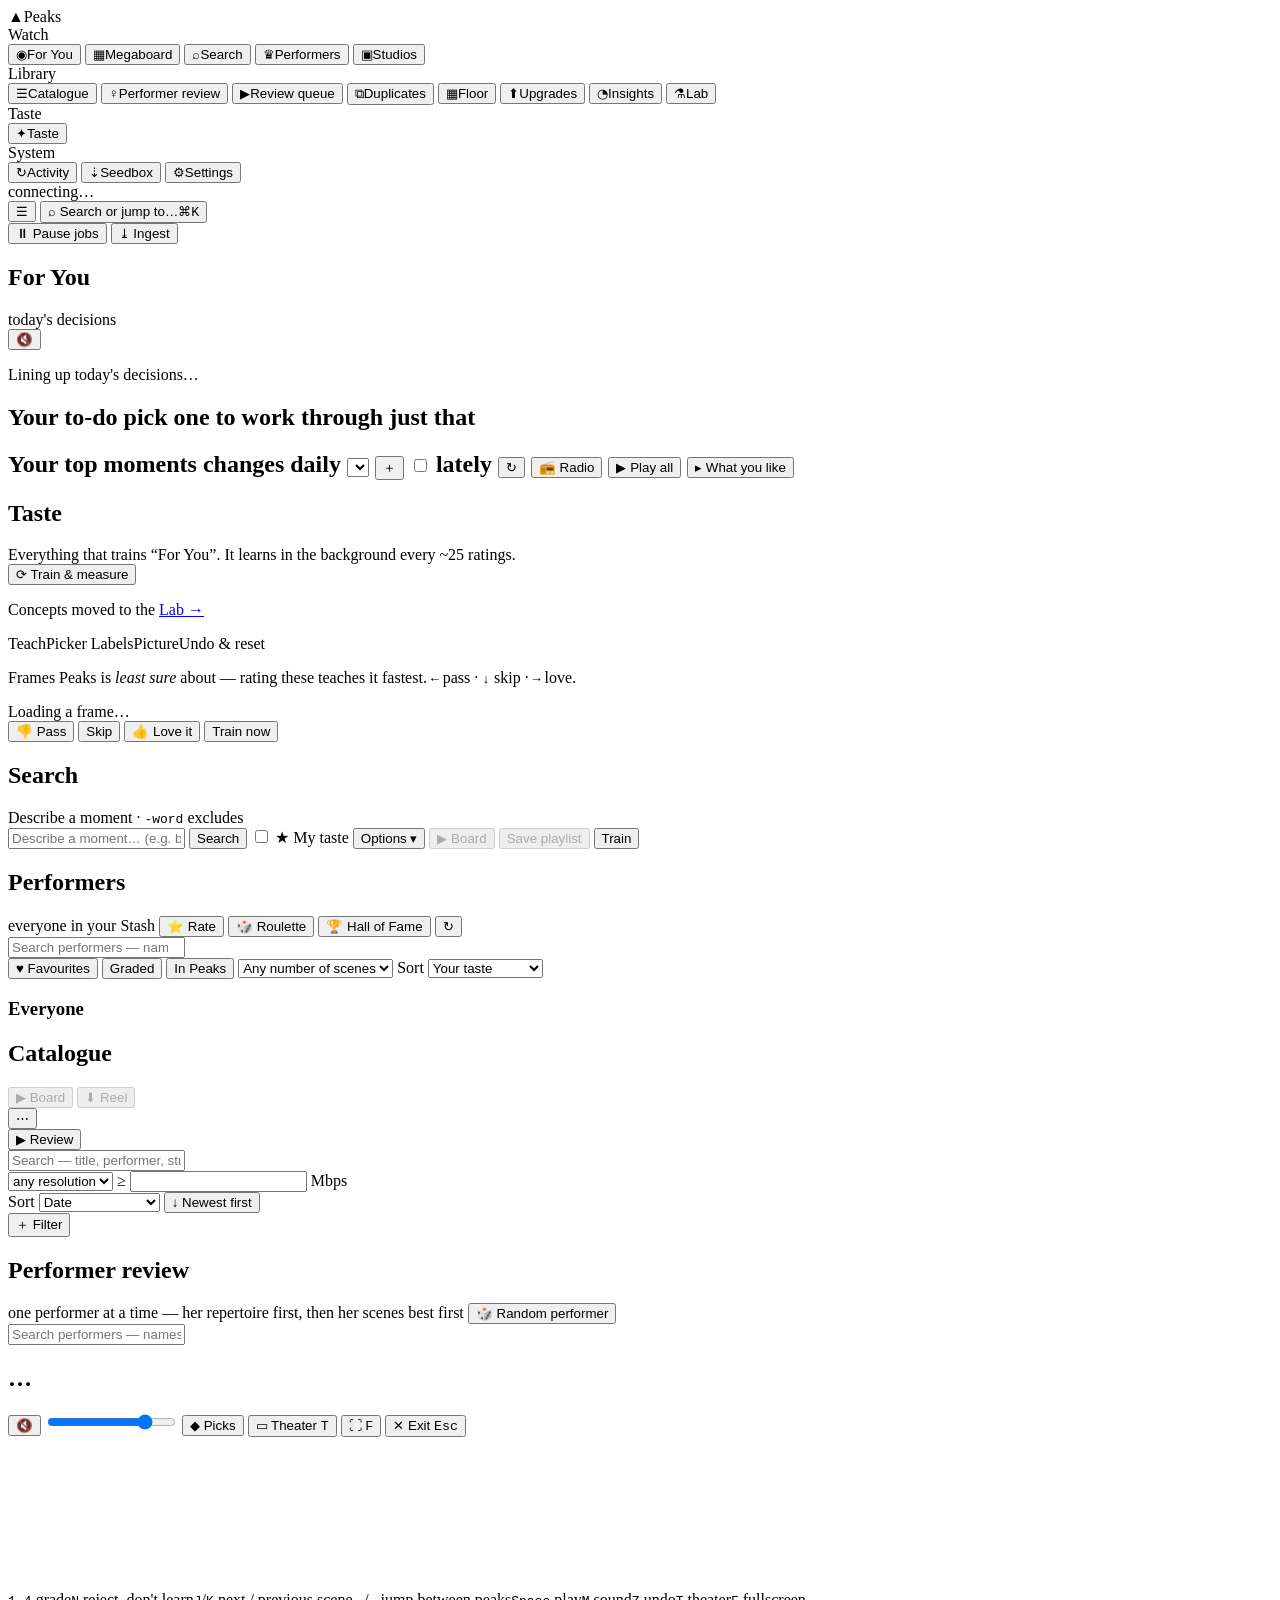
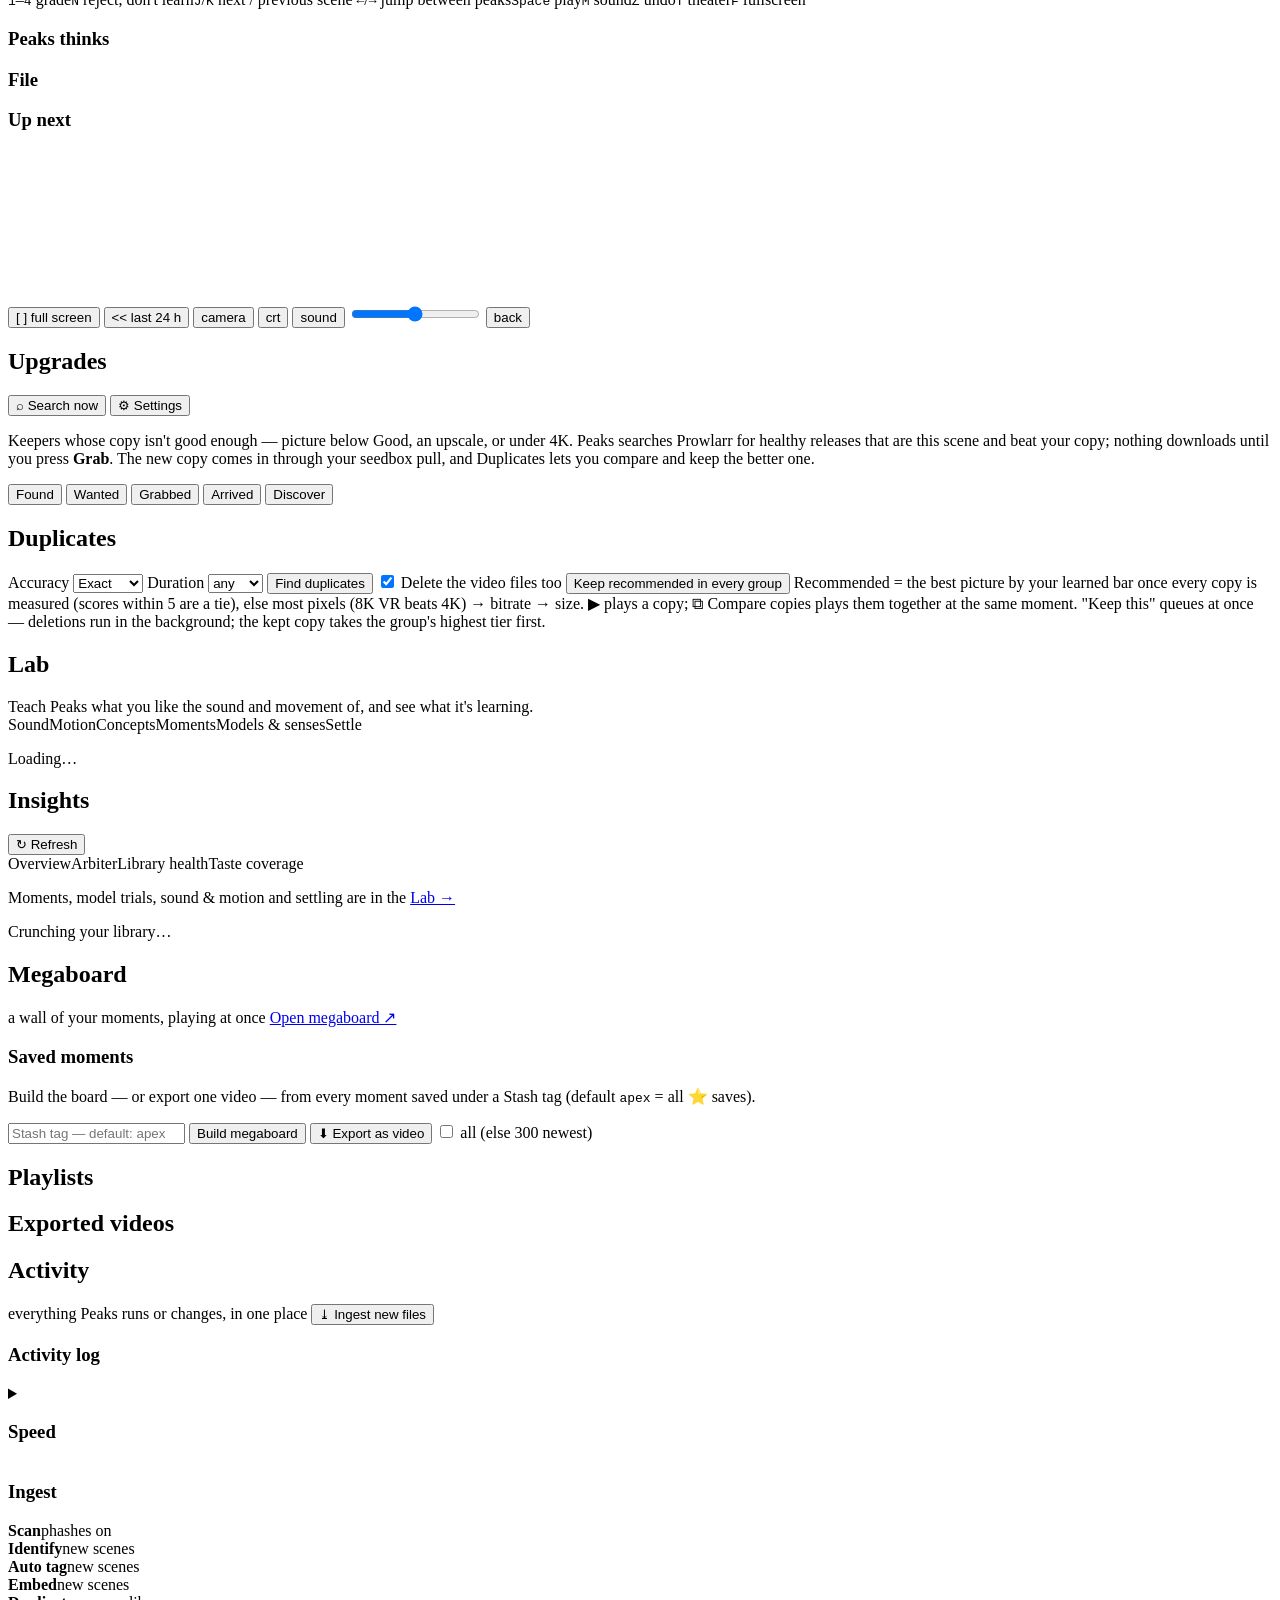
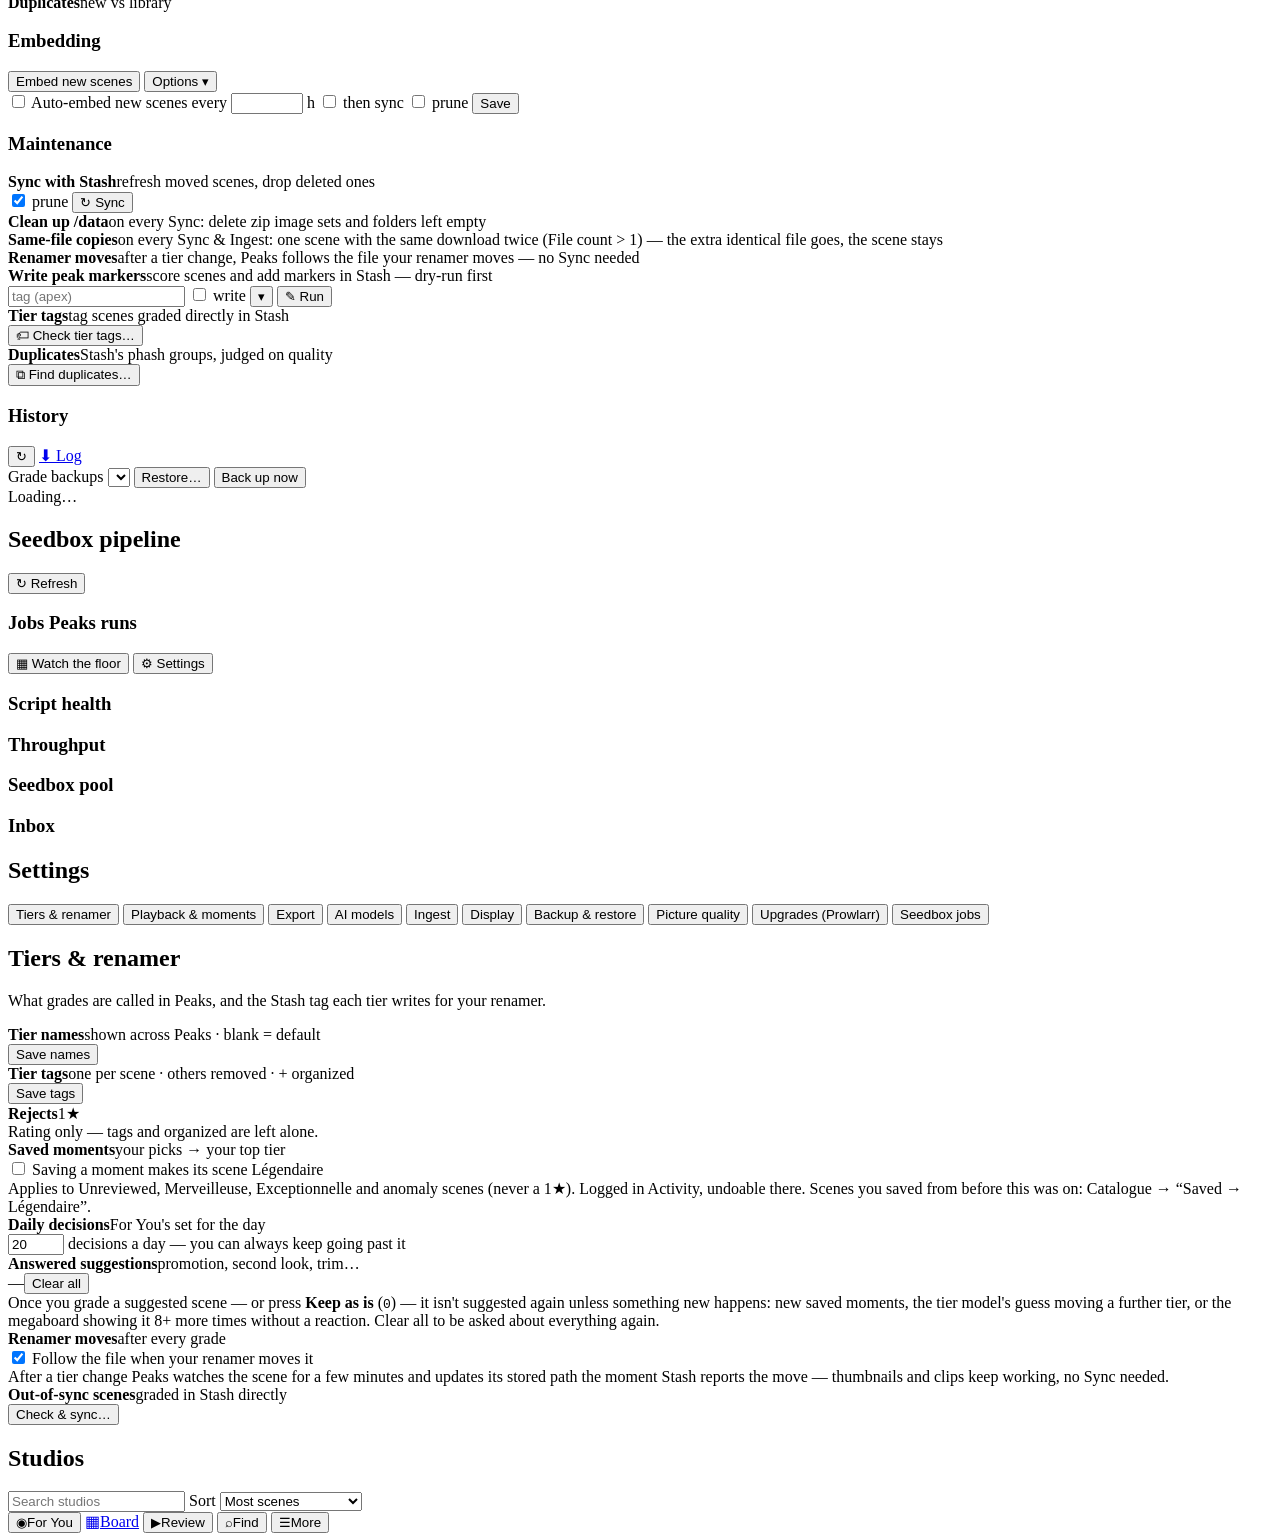
==== commit ac575575: "Top bar: pause all background jobs for an hour ⏸ Pause jobs (next to Ingest): background senses wait" ====
--- a/src/peaks/web/static/index.html
+++ b/src/peaks/web/static/index.html
@@ -53,6 +53,7 @@
       <button class="nav-toggle" id="nav-toggle" title="Menu">☰</button>
       <button class="cmd" id="cmd-open" title="Search or jump to anything (⌘K / Ctrl+K)">⌕ <span>Search or jump to…</span><kbd>⌘K</kbd></button>
       <div class="grow"></div>
+      <button id="btn-hold" class="btn ghost" title="Pause all background work for an hour, so grading stays snappy — click again to carry on">⏸ Pause jobs</button>
       <button id="btn-top-ingest" class="btn ghost" title="Scan → identify → auto tag in Stash, then embed + duplicate-check the new scenes">⤓ Ingest</button>
       <button id="btn-logout" class="btn ghost" title="Lock (sign out)" hidden>🔒</button>
     </div>
@@ -223,7 +224,7 @@
   <!-- PERFORMERS -->
   <section id="performers" class="view">
     <div class="head"><h1>Performers</h1><span class="sub2" id="perf-sub">everyone in your Stash</span><span class="grow"></span>
-      <button class="btn" data-rate-performers title="Rate face and body for many performers at once — two of your five criteria">⭐ Rate</button>
+      <button class="btn" data-rate-performers title="Rate face, body and action (her enthusiasm) for many performers at once — three of your five criteria">⭐ Rate</button>
       <button id="btn-perf-roulette" class="btn" title="Surprise me — a random on-taste performer, endless on the board">🎲 Roulette</button>
       <button id="btn-perf-hof" class="btn" title="Auto-build best-of playlists for your top performers">🏆 Hall of Fame</button>
       <button id="btn-perf-refresh" class="btn ghost" title="Re-read performers from Stash">↻</button></div>
@@ -363,6 +364,7 @@
           <div class="rv-nopeaks" id="rv-nopeaks" hidden>Not embedded yet — no peaks · <kbd>←</kbd>/<kbd>→</kbd> skip 30 s</div></div>
         <div class="rv-settle" id="rv-settle" hidden></div>
         <div class="rv-grades" id="rv-grades"></div>
+        <div class="crit rv-crit" id="rv-crit"></div>
         <div class="kbdrow"><span><kbd>1</kbd>–<kbd>4</kbd> grade</span><span><kbd>N</kbd> reject, don't learn</span><span><kbd>J</kbd>/<kbd>K</kbd> next / previous scene</span>
           <span><kbd>←</kbd>/<kbd>→</kbd> jump between peaks</span><span><kbd>Space</kbd> play</span><span><kbd>M</kbd> sound</span><span><kbd>Z</kbd> undo</span><span><kbd>T</kbd> theater</span><span><kbd>F</kbd> fullscreen</span></div>
       </div>
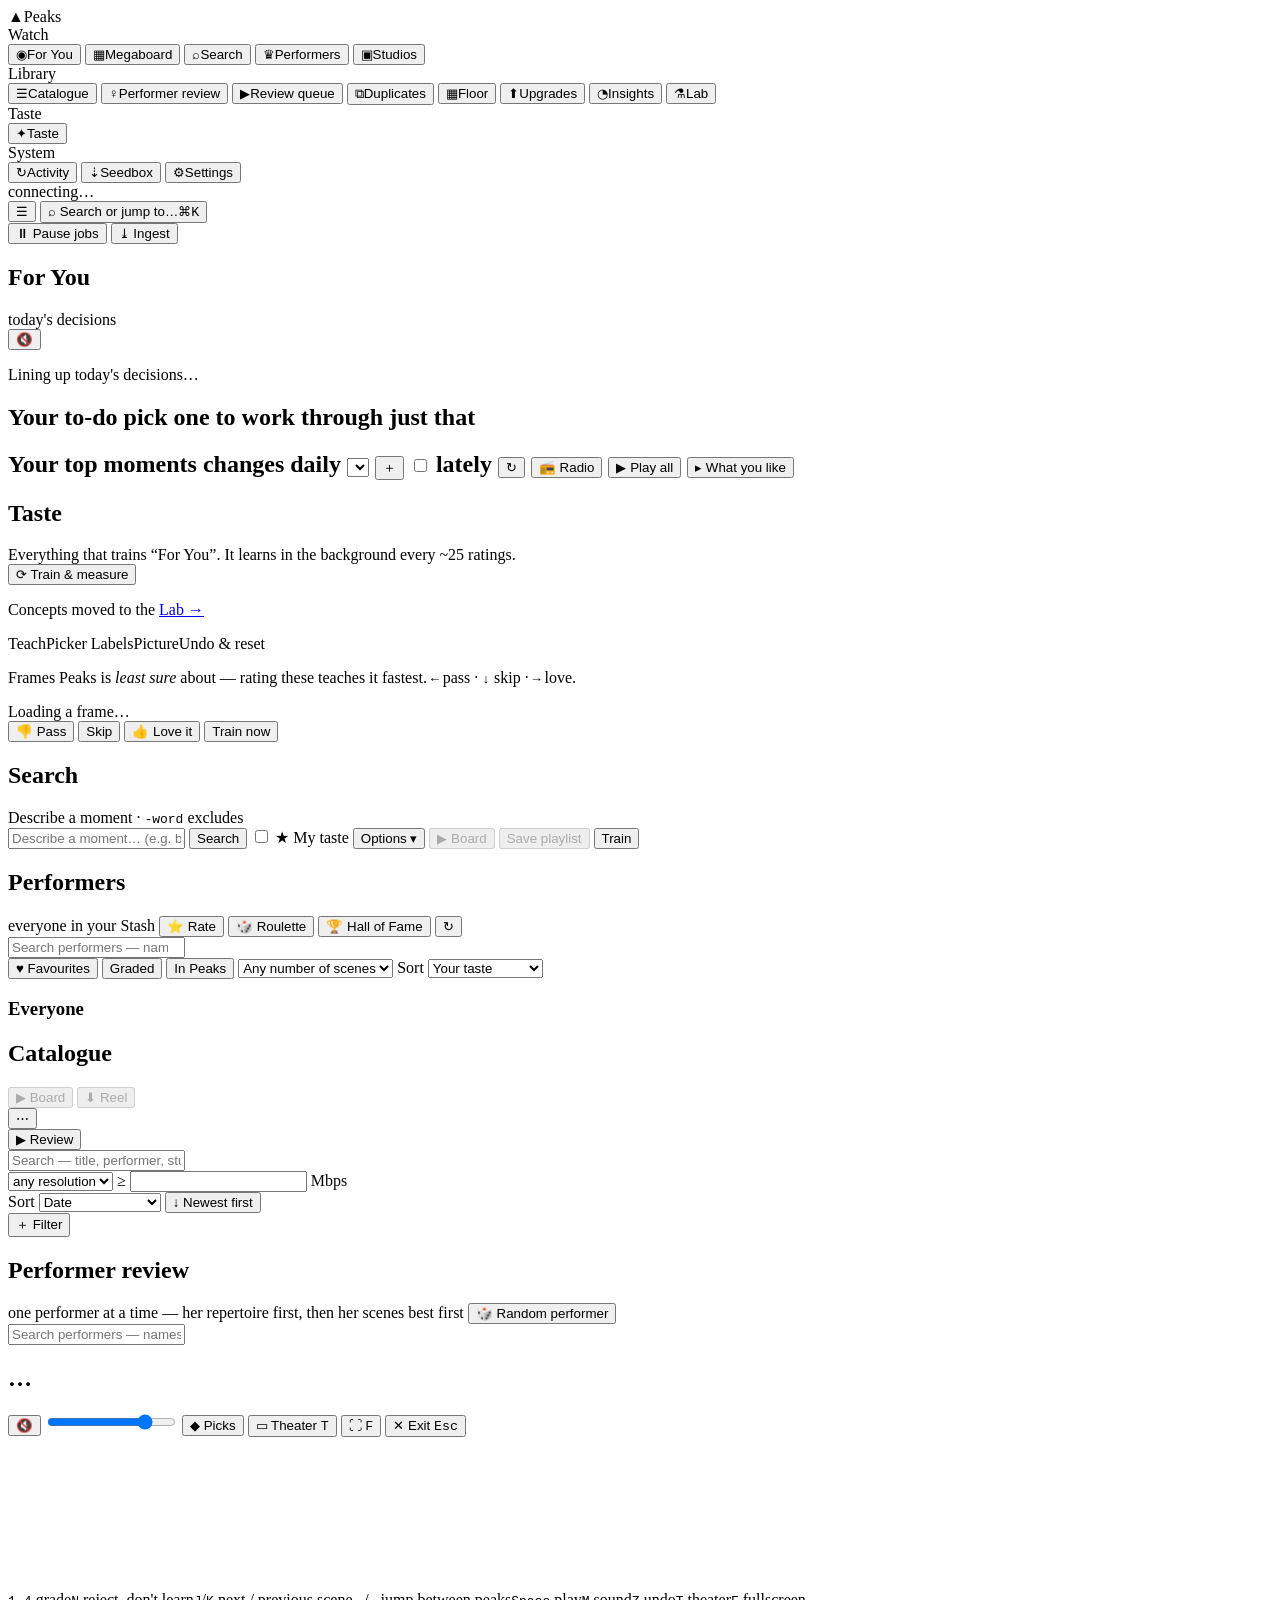
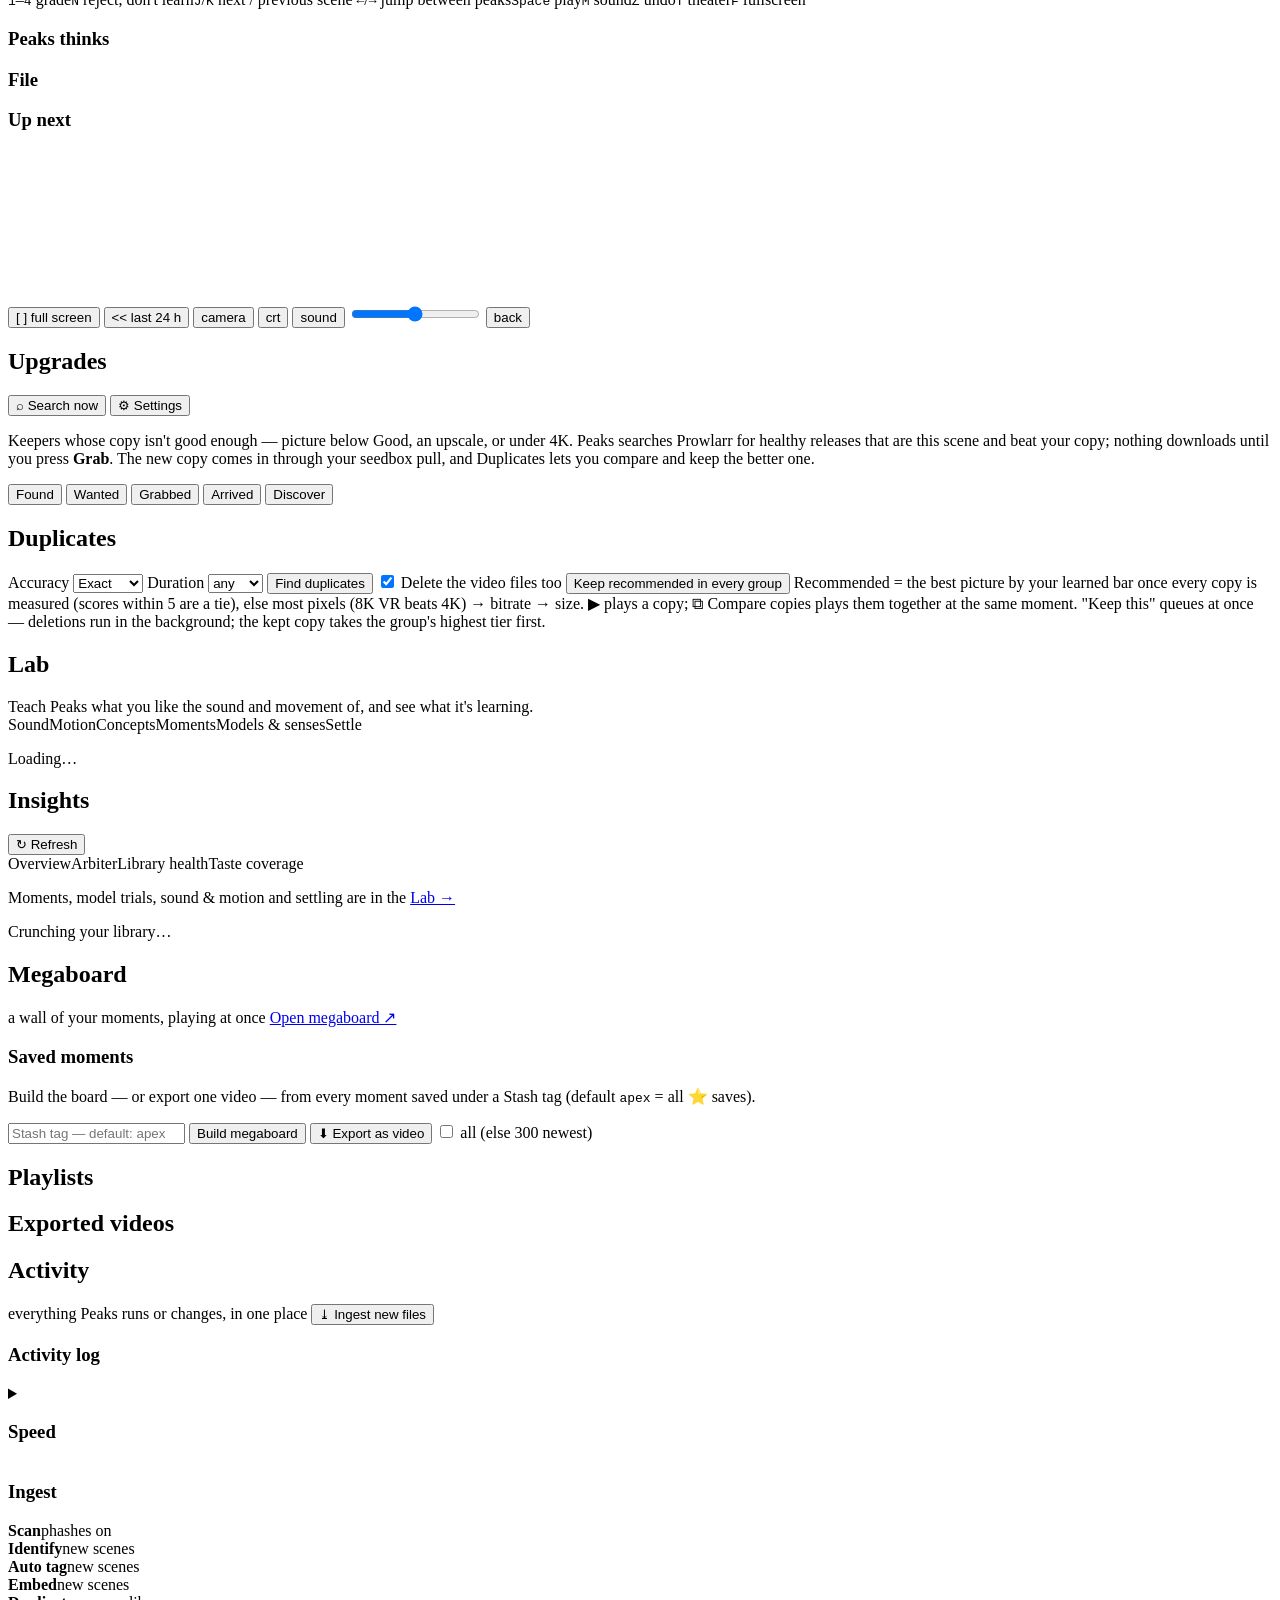
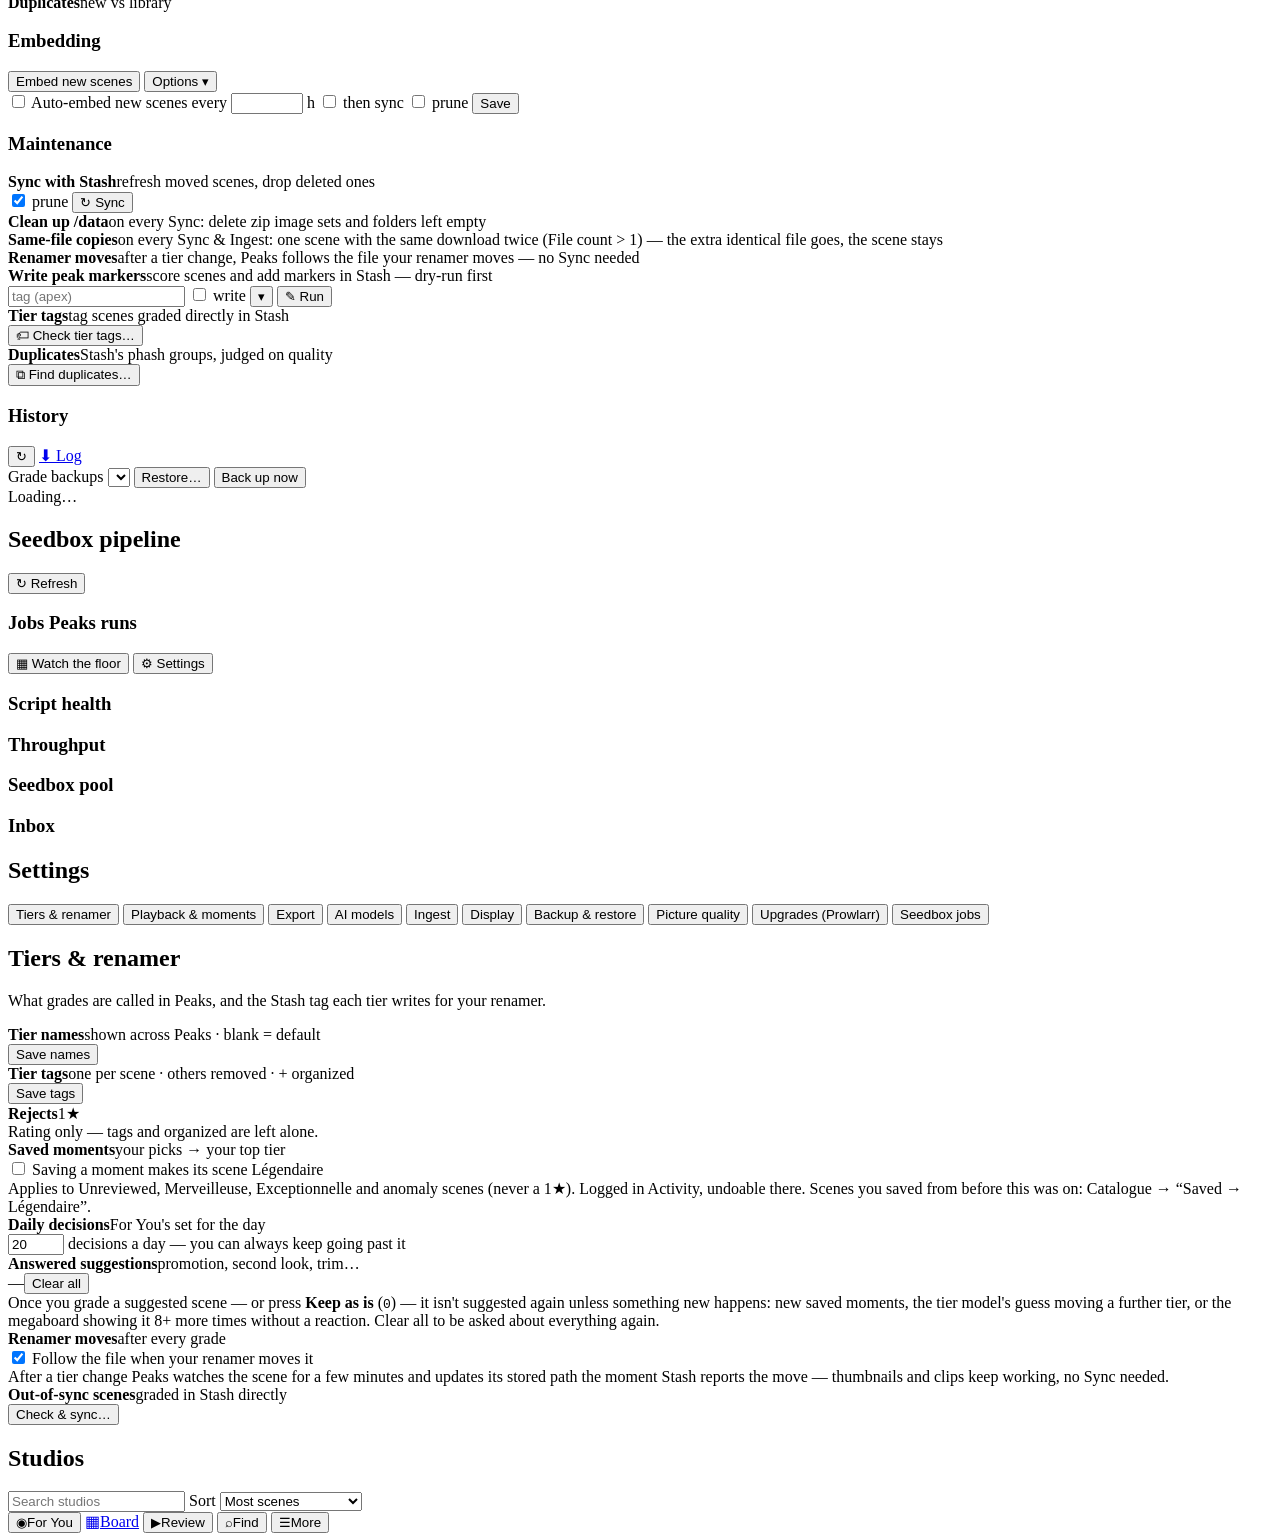
==== commit 8121dae1: "VR quality check: real detail, bitrate and studio years against your VR keepers For VR the picture c" ====
--- a/src/peaks/web/static/index.html
+++ b/src/peaks/web/static/index.html
@@ -310,6 +310,7 @@
           <option value="duration">Duration</option>
           <option value="size">File size</option>
           <option value="picture">Picture quality</option>
+          <option value="vrquality">VR quality check</option>
         </select></label>
       <button id="cat-dir" class="btn sm ghost" title="Flip the order">↓ Newest first</button>
     </div>
@@ -773,7 +774,8 @@
             <div><input id="sj-remote" placeholder="seedbox:/home/YOU/downloads/qbittorrent" style="min-width:360px" />
               <div class="small dim">Categories are folders under it; the purge reads qBittorrent's save paths against the same folder.</div></div></div>
           <div class="field"><div class="l"><b>Where files go</b><span>container paths under /data</span></div>
-            <div id="sj-cats"></div></div>
+            <div><div id="sj-cats"></div>
+            <div class="small dim">Videos in a VR folder (its category or folder name says “vr”) are tagged <b>Virtual Reality</b> in Stash when ingested.</div></div></div>
           <div class="field"><div class="l"><b>Pull</b><span>how fast</span></div>
             <div class="row"><label class="check"><input type="checkbox" id="sj-pull-on" /> every</label><input id="sj-every" type="number" min="5" class="num-sm" /><span class="muted">min ·</span>
               <input id="sj-par" type="number" min="1" max="8" class="num-sm" /><span class="muted">files at once ·</span>
